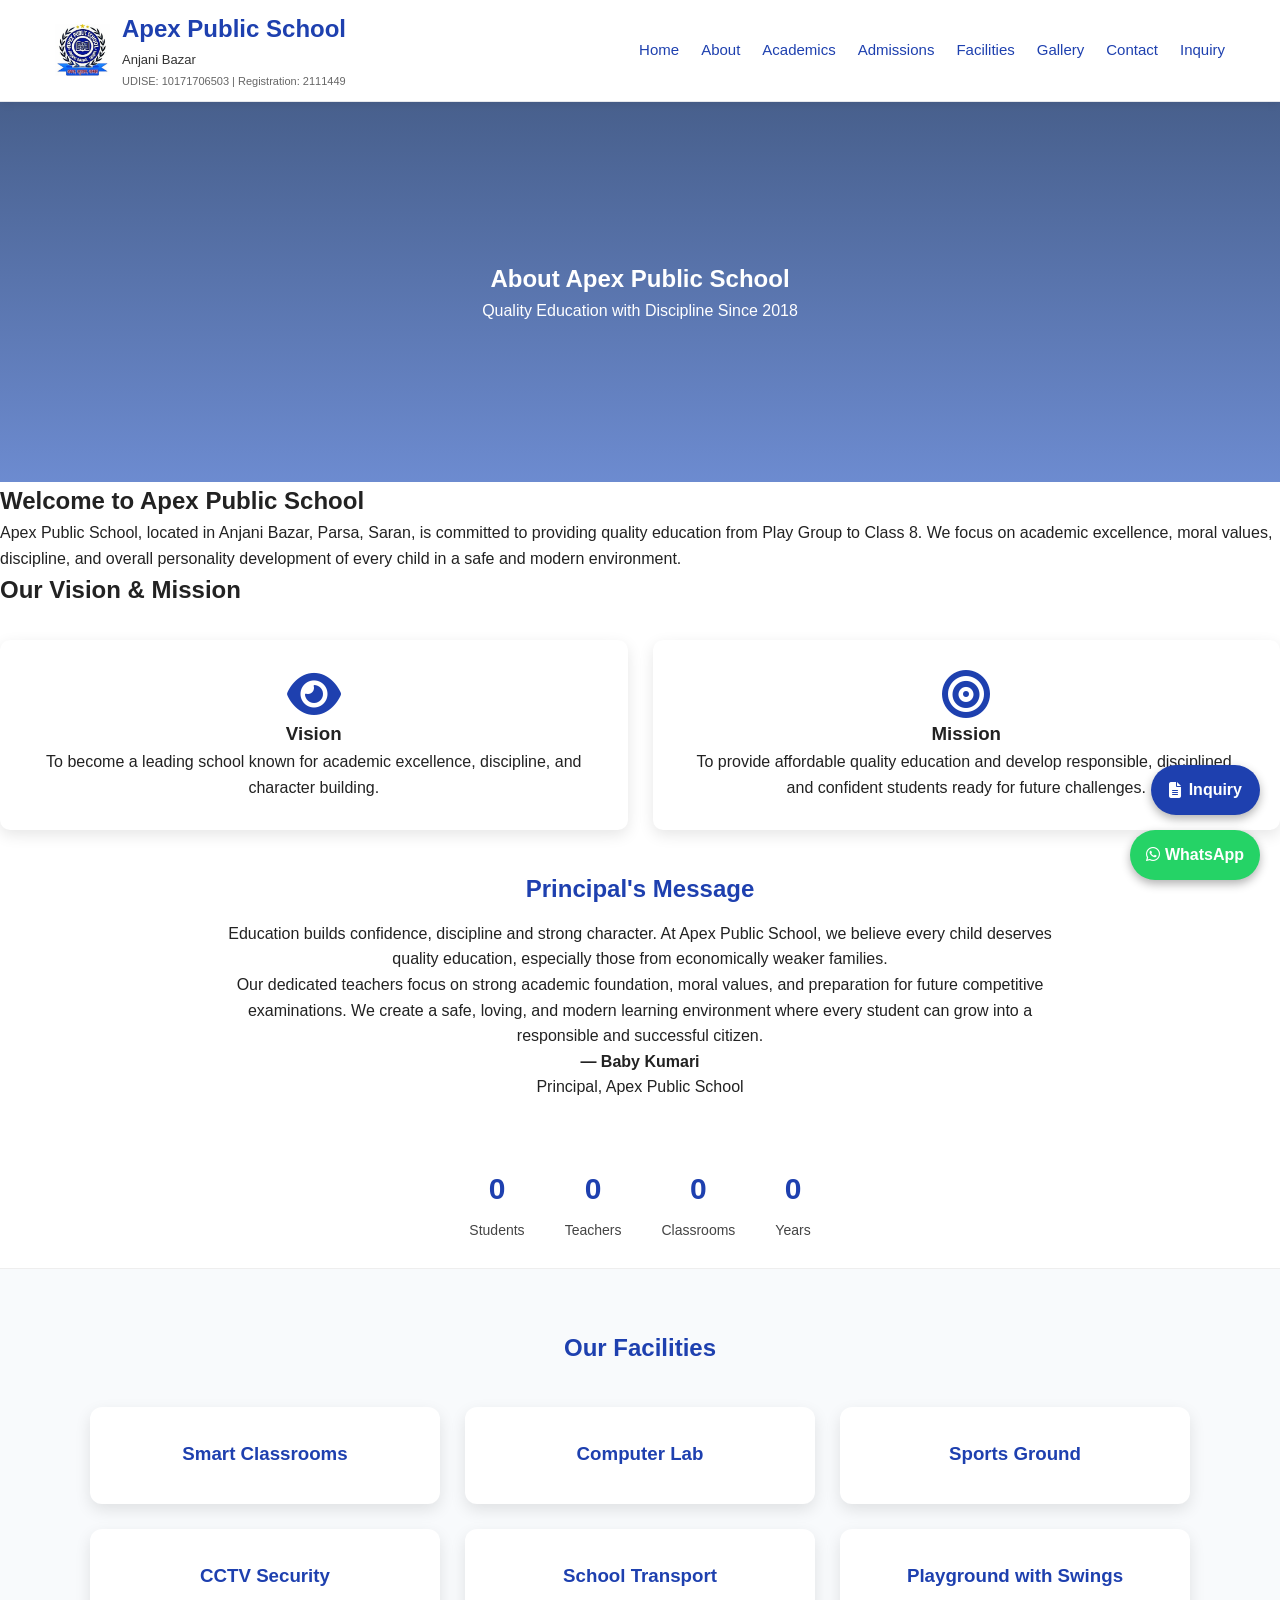
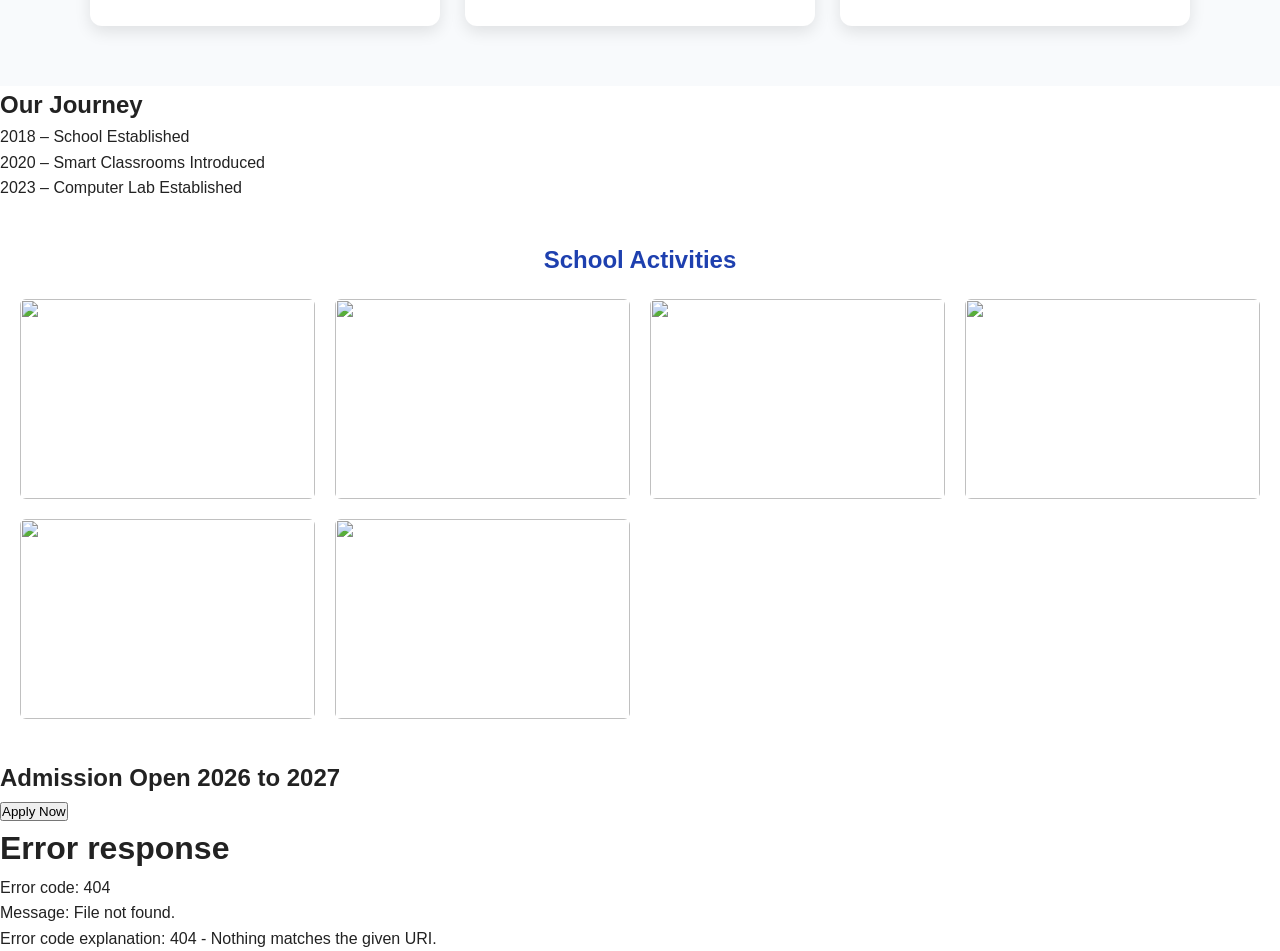
==== about.html @ bbbbf64f "Update about.html" ====
<!DOCTYPE html>
<html lang="en">
<head>
    <meta charset="UTF-8">
    <meta name="viewport" content="width=device-width, initial-scale=1.0">
    <title>About | Apex Public School</title>
    <link rel="stylesheet" href="style.css">
    <link rel="stylesheet" href="https://cdnjs.cloudflare.com/ajax/libs/font-awesome/6.5.0/css/all.min.css">
</head>
<body>

<div id="header"></div>

<!-- Hero Banner (from new code) -->
<section class="about-hero">
    <div>
        <h1>About Apex Public School</h1>
        <p>Quality Education with Discipline Since 2018</p>
    </div>
</section>

<!-- Introduction -->
<section class="section reveal">
    <h2>Welcome to Apex Public School</h2>
    <p>Apex Public School, located in Anjani Bazar, Parsa, Saran, is committed to providing quality education from Play Group to Class 8. We focus on academic excellence, moral values, discipline, and overall personality development of every child in a safe and modern environment.</p>
</section>

<!-- Vision & Mission -->
<section class="section reveal">
    <h2>Our Vision & Mission</h2>
    <div class="mission-vision-grid">
        <div class="mission-card">
            <i class="fa-solid fa-eye fa-3x" style="color:#1E40AF;"></i>
            <h3>Vision</h3>
            <p>To become a leading school known for academic excellence, discipline, and character building.</p>
        </div>
        <div class="mission-card">
            <i class="fa-solid fa-bullseye fa-3x" style="color:#1E40AF;"></i>
            <h3>Mission</h3>
            <p>To provide affordable quality education and develop responsible, disciplined, and confident students ready for future challenges.</p>
        </div>
    </div>
</section>

<!-- Principal Message -->
<section class="principal reveal">
    <h2>Principal's Message</h2>
    <div class="principal-content">
        <p>Education builds confidence, discipline and strong character. At Apex Public School, we believe every child deserves quality education, especially those from economically weaker families.</p>
        <p>Our dedicated teachers focus on strong academic foundation, moral values, and preparation for future competitive examinations. We create a safe, loving, and modern learning environment where every student can grow into a responsible and successful citizen.</p>
        <p><strong>— Baby Kumari</strong><br>Principal, Apex Public School</p>
    </div>
</section>

<!-- Statistics -->
<section class="stats-bar reveal">
    <div class="stat"><h3 class="counter" data-target="300">0</h3><span>Students</span></div>
    <div class="stat"><h3 class="counter" data-target="15">0</h3><span>Teachers</span></div>
    <div class="stat"><h3 class="counter" data-target="12">0</h3><span>Classrooms</span></div>
    <div class="stat"><h3 class="counter" data-target="8">0</h3><span>Years</span></div>
</section>

<!-- Interactive Facilities Hover Panels -->
<section class="facilities-hover reveal">
    <h2>Our Facilities</h2>
    <div class="facility-buttons">

        <div class="facility-btn">
            <h3>Smart Classrooms</h3>
            <div class="facility-panel">
                <img src="https://images.unsplash.com/photo-1509062522246-3755977927d7" alt="Smart Classroom">
                <p>Digital smart boards and projectors make learning interactive and engaging for every student.</p>
            </div>
        </div>

        <div class="facility-btn">
            <h3>Computer Lab</h3>
            <div class="facility-panel">
                <img src="https://images.unsplash.com/photo-1517694712202-14dd9538aa97" alt="Computer Lab">
                <p>Well-equipped computer lab where students learn basic to advanced computer skills from an early age.</p>
            </div>
        </div>

        <div class="facility-btn">
            <h3>Sports Ground</h3>
            <div class="facility-panel">
                <img src="images/Facilities-Slide-img1.jpeg" alt="Sports Ground">
                <p>Spacious ground for outdoor sports like cricket, football, and athletics to develop physical fitness.</p>
            </div>
        </div>

        <div class="facility-btn">
            <h3>CCTV Security</h3>
            <div class="facility-panel">
                <img src="https://images.unsplash.com/photo-1558618666-fcd25c85cd64" alt="CCTV">
                <p>24×7 CCTV surveillance ensures complete safety and security of every child on campus.</p>
            </div>
        </div>

        <div class="facility-btn">
            <h3>School Transport</h3>
            <div class="facility-panel">
                <img src="https://images.unsplash.com/photo-1544620347-c4fd70a2e7d9" alt="Transport">
                <p>Safe and punctual school buses available for students from nearby villages and Parsa area.</p>
            </div>
        </div>

        <div class="facility-btn">
            <h3>Playground with Swings</h3>
            <div class="facility-panel">
                <img src="images/Facilities-Slide-img3.jpeg" alt="Playground">
                <p>Fun playground with swings and slides specially designed for younger children to play safely.</p>
            </div>
        </div>

    </div>
</section>

<!-- School Journey -->
<section class="section reveal">
    <h2>Our Journey</h2>
    <div class="timeline">
        <div class="timeline-item">2018 – School Established</div>
        <div class="timeline-item">2020 – Smart Classrooms Introduced</div>
        <div class="timeline-item">2023 – Computer Lab Established</div>
    </div>
</section>

<!-- Gallery Preview -->
<section class="home-gallery reveal">
    <h2>School Activities</h2>
    <div class="gallery-grid">
        <img src="images/Bihar-Museum-img1.jpeg" onclick="openLightbox(this)">
        <img src="images/Science-centre-Patna-img3.jpeg" onclick="openLightbox(this)">
        <img src="images/Republic-Day-img1.jpeg" onclick="openLightbox(this)">
        <img src="images/Sports-Event-Prize-Distribution-img1.jpeg" onclick="openLightbox(this)">
        <img src="images/Bihar-Museum-img2.jpeg" onclick="openLightbox(this)">
        <img src="images/Science-centre-Patna-img3.jpeg" onclick="openLightbox(this)">
    </div>
</section>

<!-- CTA -->
<section class="cta reveal">
    <h2>Admission Open 2026 to 2027</h2>
    <button onclick="location.href='admissions.html'">Apply Now</button>
</section>

<div id="footer"></div>
<!-- NEW FLOATING BUTTONS CONTAINER -->
<div id="floating-button"></div>
    <div id="menuOverlay"></div>
<script src="script.js"></script>
</body>
</html>
---- style.css ----
/* RESET */
html, body
{
width:100%;
overflow-x:hidden;
}
*
{
margin:0;
padding:0;
box-sizing:border-box;
font-family:Arial, Helvetica, sans-serif;
}

body
{
background:#ffffff;
color:#222;
line-height:1.6;
}


/* HEADER */

/* HEADER */

.site-header
{
background:white;
border-bottom:1px solid #e5e7eb;
position:sticky;
top:0;
z-index:1000;
}

.header-container
{
max-width:1200px;
margin:auto;
display:flex;
align-items:center;
justify-content:space-between;
padding:10px 15px;
}

/* LOGO AREA */

.logo-section
{
display:flex;
align-items:center;
gap:12px;
}

.logo
{
width:55px;
height:55px;
object-fit:contain;
}

/* SCHOOL TEXT */

.school-info h1
{
font-size:24px;
margin:0;
color:#1E40AF;
}

.school-info span
{
font-size:13px;
display:block;
margin:2px 0;
color:#333;
}

.school-info p
{
font-size:11px;
color:#666;
}

/* MENU */

.menu
{
display:flex;
gap:22px;
}

.menu a
{
text-decoration:none;
color:#1E40AF;
font-weight:500;
font-size:15px;
position:relative;
}

/* HOVER ANIMATION */

.menu a::after
{
content:"";
position:absolute;
left:0;
bottom:-5px;
width:0;
height:2px;
background:#2563EB;
transition:0.3s;
}

.menu a:hover::after
{
width:100%;
}

/* ACTIVE PAGE */

.menu .active
{
font-weight:700;
}

/* HERO */

.hero
{
position:relative;
height:420px;
overflow:hidden;
}

.slider
{
position:absolute;
width:100%;
height:100%;
}

.slide
{
position:absolute;
width:100%;
height:100%;
object-fit:cover;
opacity:0;
transition:opacity 1s ease;
}

.slide.active
{
opacity:1;
}

.hero-content
{
position:absolute;
top:50%;
left:50%;
transform:translate(-50%,-50%);
text-align:center;
color:white;
text-shadow:0 2px 8px rgba(0,0,0,0.7);
}

.hero-content h2
{
font-size:42px;
margin-bottom:10px;
}

.hero-content p
{
font-size:18px;
}


/* SLIDER ARROWS */

.slider-controls
{
position:absolute;
bottom:15px;
width:100%;
display:flex;
justify-content:center;
gap:20px;
}

.slider-controls button
{
background:rgba(0,0,0,0.6);
color:white;
border:none;
font-size:22px;
padding:8px 14px;
border-radius:50%;
cursor:pointer;
}


/* NOTICE */

.notice
{
background:#f3f6ff;
padding:20px;
text-align:center;
border-bottom:1px solid #ddd;
}

.notice h3
{
color:#1E40AF;
margin-bottom:6px;
}


/* STATS */

.stats-bar
{
display:flex;
justify-content:center;
gap:40px;
padding:25px 10px;
flex-wrap:wrap;
border-bottom:1px solid #eee;
}
.facility-stats
{
display:flex;
justify-content:center;
gap:60px;
flex-wrap:wrap;
}

.stat
{
text-align:center;
}

.stat h3
{
font-size:30px;
color:#1E40AF;
margin-bottom:4px;
}

.stat span
{
font-size:14px;
color:#444;
}


/* PRINCIPAL */

.principal
{
padding:40px 20px;
max-width:900px;
margin:auto;
text-align:center;
}

.principal h2
{
color:#1E40AF;
margin-bottom:12px;
}


/* FACILITIES */

.facilities
{
background:#f7f7f7;
padding:40px 20px;
text-align:center;
}

.facilities h2
{
margin-bottom:18px;
color:#1E40AF;
}

.facilities ul
{
list-style:none;
max-width:600px;
margin:auto;
}

.facilities li
{
padding:10px;
border-bottom:1px solid #ddd;
}


/* GALLERY */

.home-gallery
{
padding:40px 20px;
text-align:center;
}

.home-gallery h2
{
margin-bottom:20px;
color:#1E40AF;
}

.gallery-grid
{
display:grid;
grid-template-columns:repeat(auto-fit,minmax(250px,1fr));
gap:20px;
}

.gallery-grid img
{
width:100%;
height:200px;
object-fit:cover;
border-radius:6px;
transition:0.3s;
cursor:pointer;
}

.gallery-grid img:hover
{
transform:scale(1.05);
}


/* MAP */

.map
{
padding:40px 20px;
text-align:center;
background:#f7f7f7;
}

.map h2
{
margin-bottom:20px;
color:#1E40AF;
}


/* FOOTER */

footer
{
background:#0a2a66;
color:white;
text-align:center;
padding:25px 15px;
font-size:14px;
}


/* WHATSAPP */

.whatsapp-float
{
position:fixed;
right:20px;
bottom:20px;
background:#25D366;
color:white;
padding:12px 16px;
border-radius:25px;
text-decoration:none;
font-weight:bold;
box-shadow:0 4px 10px rgba(0,0,0,0.3);
}
.whatsapp-float:hover {
    background: #2563EB;
    transform: scale(1.05);
}
/* INQUIRY FLOATING BUTTON */
.inquiry-float {
    position: fixed;
    right: 20px;
    bottom: 85px;
    background: #1E40AF;
    color: white;
    padding: 12px 18px;
    border-radius: 30px;
    text-decoration: none;
    font-weight: bold;
    box-shadow: 0 4px 10px rgba(0,0,0,0.3);
    z-index: 1000;
    display: flex;
    align-items: center;
    gap: 8px;
}

.inquiry-float:hover {
    background: #2563EB;
    transform: scale(1.05);
}

/* LIGHTBOX */

#lightbox
{
position:fixed;
top:0;
left:0;
width:100%;
height:100%;
background:rgba(0,0,0,0.9);
display:none;
justify-content:center;
align-items:center;
z-index:2000;
}

#lightbox img
{
max-width:90%;
max-height:90%;
border-radius:6px;
}

.close-lightbox
{
position:absolute;
top:20px;
right:30px;
font-size:40px;
color:white;
cursor:pointer;
}


/* REVEAL */

.reveal
{
opacity:0;
transform:translateY(40px);
transition:0.8s;
}

.reveal.active
{
opacity:1;
transform:translateY(0);
}


/* MOBILE */

@media(max-width:768px)
{

.header-container
{
max-width:1200px;
margin:auto;
display:flex;
align-items:center;
justify-content:space-between;
padding:10px 15px;
}
    .menu
{
align-items:center;
}
.main-menu
{
flex-wrap:wrap;
justify-content:center;
}

.hero
{
height:300px;
}

.hero-content h2
{
font-size:28px;
}

.gallery-grid img
{
height:170px;
}

}
/* FOOTER */

.site-footer
{
background:#1f2b3d;
color:#ffffff;
margin-top:50px;
}

.footer-container
{
max-width:1200px;
margin:auto;
display:grid;
grid-template-columns:repeat(auto-fit,minmax(200px,1fr));
gap:40px;
padding:50px 20px;
}

.footer-col h3
{
margin-bottom:15px;
font-size:18px;
}

.footer-col p
{
margin:8px 0;
font-size:14px;
color:#cbd5e1;
}

.footer-col a
{
display:block;
color:#cbd5e1;
text-decoration:none;
margin:8px 0;
font-size:14px;
transition:0.3s;
}

.footer-col a:hover
{
color:#60a5fa;
padding-left:4px;
}

.footer-bottom
{
text-align:center;
padding:20px;
border-top:1px solid #334155;
font-size:13px;
color:#94a3b8;
}
/* MOBILE RESPONSIVE FIX */

@media (max-width:768px)
{

.page-header
{
padding:40px 15px;
}

.page-header h1
{
font-size:28px;
}

.section
{
padding:30px 15px;
}

.intro
{
flex-direction:column;
text-align:center;
}

.intro img
{
width:100%;
max-width:320px;
margin:auto;
}

.principal-box
{
flex-direction:column;
text-align:center;
}

.principal-box img
{
width:180px;
margin:auto;
}

.grid
{
grid-template-columns:1fr;
}

.gallery
{
grid-template-columns:1fr 1fr;
}

.gallery img
{
height:150px;
}

.stats
{
display:flex;
flex-direction:column;
align-items:center;
}

.stat
{
margin:10px 0;
}

.cta
{
padding:35px 15px;
}

}
@media(max-width:768px)
{

.hero
{
height:300px;
}

.hero-content h2
{
font-size:26px;
}

.hero-content p
{
font-size:14px;
}

}
@media(max-width:768px)
{

.stats-bar
{
gap:25px;
}

.stat h3
{
font-size:24px;
}

}
.menu-toggle
{
display:none;
font-size:26px;
cursor:pointer;
color:#1E40AF;
}

#menuOverlay
{
position:fixed;
top:0;
left:0;
width:100%;
height:100%;
background:rgba(0,0,0,0.4);
opacity:0;
visibility:hidden;
transition:0.3s;
z-index:900;
}

.menu
{
display:flex;
gap:22px;
}

@media (max-width:768px)
{

.menu-toggle
{
display:block;
position:absolute;
right:20px;
top:28px;
z-index:1001;
}

.menu
{
position:fixed;
top:0;
left:-60%;
width:50%;
height:80vh;
background:#eaf2ff;
flex-direction:column;
padding-top:80px;
box-shadow:4px 0 15px rgba(0,0,0,0.15);
transition:0.35s;
z-index:1000;
border-radius:0 12px 12px 0;
}

.menu a
{
padding:16px 20px;
border-bottom:1px solid rgba(0,0,0,0.08);
font-size:16px;
color:#0a2a66;
font-weight:600;
transition:0.2s;
}

.menu a:hover
{
background:#2563EB;
color:white;
padding-left:26px;
}

.menu.active
{
left:0;
}

#menuOverlay.active
{
opacity:1;
visibility:visible;
}

}
/* FOOTER MAP */
.footer-map {
    background: #0a2a66;
    padding: 25px 20px;
    text-align: center;
    color: white;
}
.footer-map h3 {
    margin-bottom: 15px;
    font-size: 18px;
}
.footer-map iframe {
    border-radius: 8px;
    box-shadow: 0 4px 15px rgba(0,0,0,0.3);
}

/* ==================== HOMEPAGE FACILITIES SLIDER (Same as Facilities Page) ==================== */
.facilities-slider {
    padding: 60px 20px;
    background: #f8fafc;
    text-align: center;
}
.facilities-slider h2 {
    color: #1E40AF;
    margin-bottom: 30px;
    font-size: 32px;
}

.slider-track {
    display: flex;
    gap: 25px;
    overflow: hidden;
    animation: slideFacilities 25s linear infinite;
}

.facility-slide {
    min-width: 320px;
    position: relative;
    border-radius: 10px;
    overflow: hidden;
    box-shadow: 0 5px 15px rgba(0,0,0,0.15);
}

.facility-slide img {
    width: 100%;
    height: 220px;
    object-fit: cover;
    display: block;
}

.facility-name {
    position: absolute;
    bottom: 0;
    left: 0;
    right: 0;
    background: rgba(30, 64, 175, 0.92);
    color: white;
    text-align: center;
    padding: 12px 10px;
    font-weight: 600;
    font-size: 16px;
}

/* Slider Animation */
@keyframes slideFacilities {
    0%   { transform: translateX(0); }
    100% { transform: translateX(-50%); }
}

/* Pause on hover */
.facilities-slider:hover .slider-track {
    animation-play-state: paused;
}

/* ==================== HOMEPAGE ADVANCED SECTIONS ==================== */
.quick-nav {
    padding: 60px 20px;
    background: #f8fafc;
    text-align: center;
}
.quick-nav h2 { color: #1E40AF; margin-bottom: 30px; }

.nav-grid {
    display: grid;
    grid-template-columns: repeat(auto-fit, minmax(180px, 1fr));
    gap: 20px;
    max-width: 1100px;
    margin: auto;
}

.nav-card {
    background: white;
    padding: 25px 15px;
    border-radius: 10px;
    box-shadow: 0 5px 15px rgba(0,0,0,0.1);
    transition: 0.3s;
    text-align: center;
}
.nav-card:hover { transform: translateY(-8px); }

.nav-card i { font-size: 32px; color: #1E40AF; margin-bottom: 12px; }

/* Testimonials */
.testimonials {
    padding: 60px 20px;
    background: white;
    text-align: center;
}
.testimonial-slider {
    max-width: 700px;
    margin: auto;
    overflow: hidden;
}
.testimonial {
    display: none;
    padding: 30px;
    background: #f8fafc;
    border-radius: 10px;
}
.testimonial.active { display: block; }

/* Events & Achievements */
.events-grid, .achievements-grid {
    display: grid;
    grid-template-columns: repeat(auto-fit, minmax(260px, 1fr));
    gap: 20px;
    padding: 40px 20px;
}
.event-card, .achievement-card {
    background: white;
    padding: 20px;
    border-radius: 10px;
    box-shadow: 0 5px 15px rgba(0,0,0,0.1);
}

/* ==================== RECREATED HOMEPAGE (Inspired by hisparsasaran.com) ==================== */
.homepage-hero {
    position: relative;
    height: 520px;
    overflow: hidden;
}
.hero-content {
    position: absolute;
    top: 50%;
    left: 50%;
    transform: translate(-50%, -50%);
    text-align: center;
    color: white;
    z-index: 2;
    text-shadow: 0 3px 10px rgba(0,0,0,0.7);
}
.hero-content h1 {
    font-size: 48px;
    margin-bottom: 10px;
}
.hero-content p {
    font-size: 20px;
    margin-bottom: 25px;
}

/* Notice Board */
.notice-board {
    background: #fff3cd;
    padding: 18px;
    text-align: center;
    font-weight: 600;
    color: #856404;
    border-bottom: 2px solid #ffeaa7;
}

/* Birthday Calendar */
.birthday-section {
    padding: 50px 20px;
    background: #f8fafc;
    text-align: center;
}
.birthday-grid {
    display: grid;
    grid-template-columns: repeat(auto-fit, minmax(220px, 1fr));
    gap: 15px;
    max-width: 1100px;
    margin: auto;
}
.birthday-card {
    background: white;
    padding: 20px;
    border-radius: 10px;
    box-shadow: 0 4px 12px rgba(0,0,0,0.08);
}

/* Academic Calendar */
.calendar-section {
    padding: 50px 20px;
    background: white;
}

/* Testimonials */
.testimonial-section {
    padding: 60px 20px;
    background: #f8fafc;
    text-align: center;
}
.testimonial-slider {
    max-width: 800px;
    margin: auto;
}
.testimonial {
    display: none;
    font-style: italic;
    color: #333;
}
.testimonial.active {
    display: block;
}

/* ==================== ABOUT PAGE STYLES ==================== */
.about-hero {
    height: 380px;
    background: linear-gradient(rgba(10,42,102,0.75), rgba(30,77,183,0.65)), url('images/School-Building.jpeg');
    background-size: cover;
    background-position: center;
    display: flex;
    align-items: center;
    justify-content: center;
    color: white;
    text-align: center;
}

.mission-vision-grid {
    display: grid;
    grid-template-columns: repeat(auto-fit, minmax(320px, 1fr));
    gap: 25px;
    margin-top: 30px;
}

.mission-card {
    background: white;
    padding: 30px;
    border-radius: 10px;
    box-shadow: 0 5px 15px rgba(0,0,0,0.1);
    text-align: center;
}

/* ==================== IMPROVED FACILITIES HOVER PANELS ==================== */
.facilities-hover {
    padding: 60px 20px;
    background: #f8fafc;
    text-align: center;
}
.facilities-hover h2 {
    color: #1E40AF;
    margin-bottom: 40px;
}

.facility-buttons {
    display: grid;
    grid-template-columns: repeat(auto-fit, minmax(260px, 1fr));
    gap: 25px;
    max-width: 1100px;
    margin: auto;
}

.facility-btn {
    background: white;
    padding: 20px;
    border-radius: 12px;
    box-shadow: 0 6px 16px rgba(0,0,0,0.1);
    cursor: pointer;
    transition: all 0.4s ease;
    position: relative;
    overflow: hidden;
}

.facility-btn:hover {
    transform: translateY(-10px);
    box-shadow: 0 12px 25px rgba(30,64,175,0.2);
}

.facility-btn h3 {
    color: #1E40AF;
    margin: 12px 0 8px;
}

/* Hover Panel */
.facility-panel {
    max-height: 0;
    overflow: hidden;
    transition: max-height 0.5s ease;
    background: #f0f4ff;
    margin-top: 15px;
    border-radius: 8px;
}

.facility-btn:hover .facility-panel {
    max-height: 320px;
    padding: 18px;
}

.facility-panel img {
    width: 100%;
    height: 180px;
    object-fit: cover;
    border-radius: 8px;
    margin-bottom: 12px;
}

.facility-panel p {
    font-size: 14.5px;
    color: #333;
    line-height: 1.6;
}

.facility-card i
{
color:#1E40AF;
margin-bottom:12px;
}

.facility-card h3
{
margin-bottom:6px;
}
.slider-wrap:hover .slider-track
{
animation-play-state:paused;
}
.facilities-preview
{
padding:60px 20px;
background:#f8fafc;
text-align:center;
}

.facilities-preview h2
{
color:#1E40AF;
margin-bottom:35px;
font-size:32px;
}

.facilities-grid
{
display:grid;
grid-template-columns:repeat(auto-fit,minmax(220px,1fr));
gap:25px;
max-width:1100px;
margin:auto;
}

.facility-item
{
background:white;
padding:25px;
border-radius:10px;
box-shadow:0 5px 15px rgba(0,0,0,0.1);
transition:0.3s;
}

.facility-item:hover
{
transform:translateY(-8px);
}

.facility-item i
{
font-size:32px;
color:#1E40AF;
margin-bottom:10px;
}

.facility-item h3
{
margin-bottom:6px;
font-size:18px;
}

.facility-item p
{
font-size:14px;
color:#555;
}

.facility-button
{
margin-top:35px;
}

.facility-button a
{
background:#1E40AF;
color:white;
padding:12px 22px;
text-decoration:none;
border-radius:6px;
font-weight:600;
}

.facility-button a:hover
{
background:#2563EB;
}

.activities-section
{
padding:60px 20px;
background:#ffffff;
text-align:center;
}

.activities-section h2
{
color:#1E40AF;
margin-bottom:10px;
font-size:32px;
}

.activity-intro
{
max-width:650px;
margin:0 auto 35px;
color:#555;
font-size:15px;
}

.activities-grid
{
display:grid;
grid-template-columns:repeat(auto-fit,minmax(260px,1fr));
gap:25px;
max-width:1100px;
margin:auto;
}

.activity-card
{
background:#f8fafc;
border-radius:10px;
overflow:hidden;
box-shadow:0 5px 15px rgba(0,0,0,0.1);
transition:0.3s;
}

.activity-card:hover
{
transform:translateY(-8px);
}

.activity-card img
{
width:100%;
height:200px;
object-fit:cover;
}

.activity-card h3
{
margin:12px 0 6px;
font-size:18px;
color:#1E40AF;
}

.activity-card p
{
font-size:14px;
padding:0 15px 15px;
color:#555;
}

.safety-section
{
padding:60px 20px;
background:#f8fafc;
text-align:center;
}

.safety-section h2
{
color:#1E40AF;
margin-bottom:10px;
font-size:32px;
}

.safety-intro
{
max-width:650px;
margin:0 auto 35px;
font-size:15px;
color:#555;
}

.safety-grid
{
display:grid;
grid-template-columns:repeat(auto-fit,minmax(230px,1fr));
gap:25px;
max-width:1100px;
margin:auto;
}

.safety-card
{
background:white;
padding:25px;
border-radius:10px;
box-shadow:0 5px 15px rgba(0,0,0,0.1);
transition:0.3s;
}

.safety-card:hover
{
transform:translateY(-8px);
}

.safety-card i
{
font-size:32px;
color:#1E40AF;
margin-bottom:10px;
}

.safety-card h3
{
margin-bottom:6px;
font-size:18px;
}

.safety-card p
{
font-size:14px;
color:#555;
}
.filter-buttons button.active
{
background:#2563EB;
}
.gallery-card
{
transition:0.35s;
}
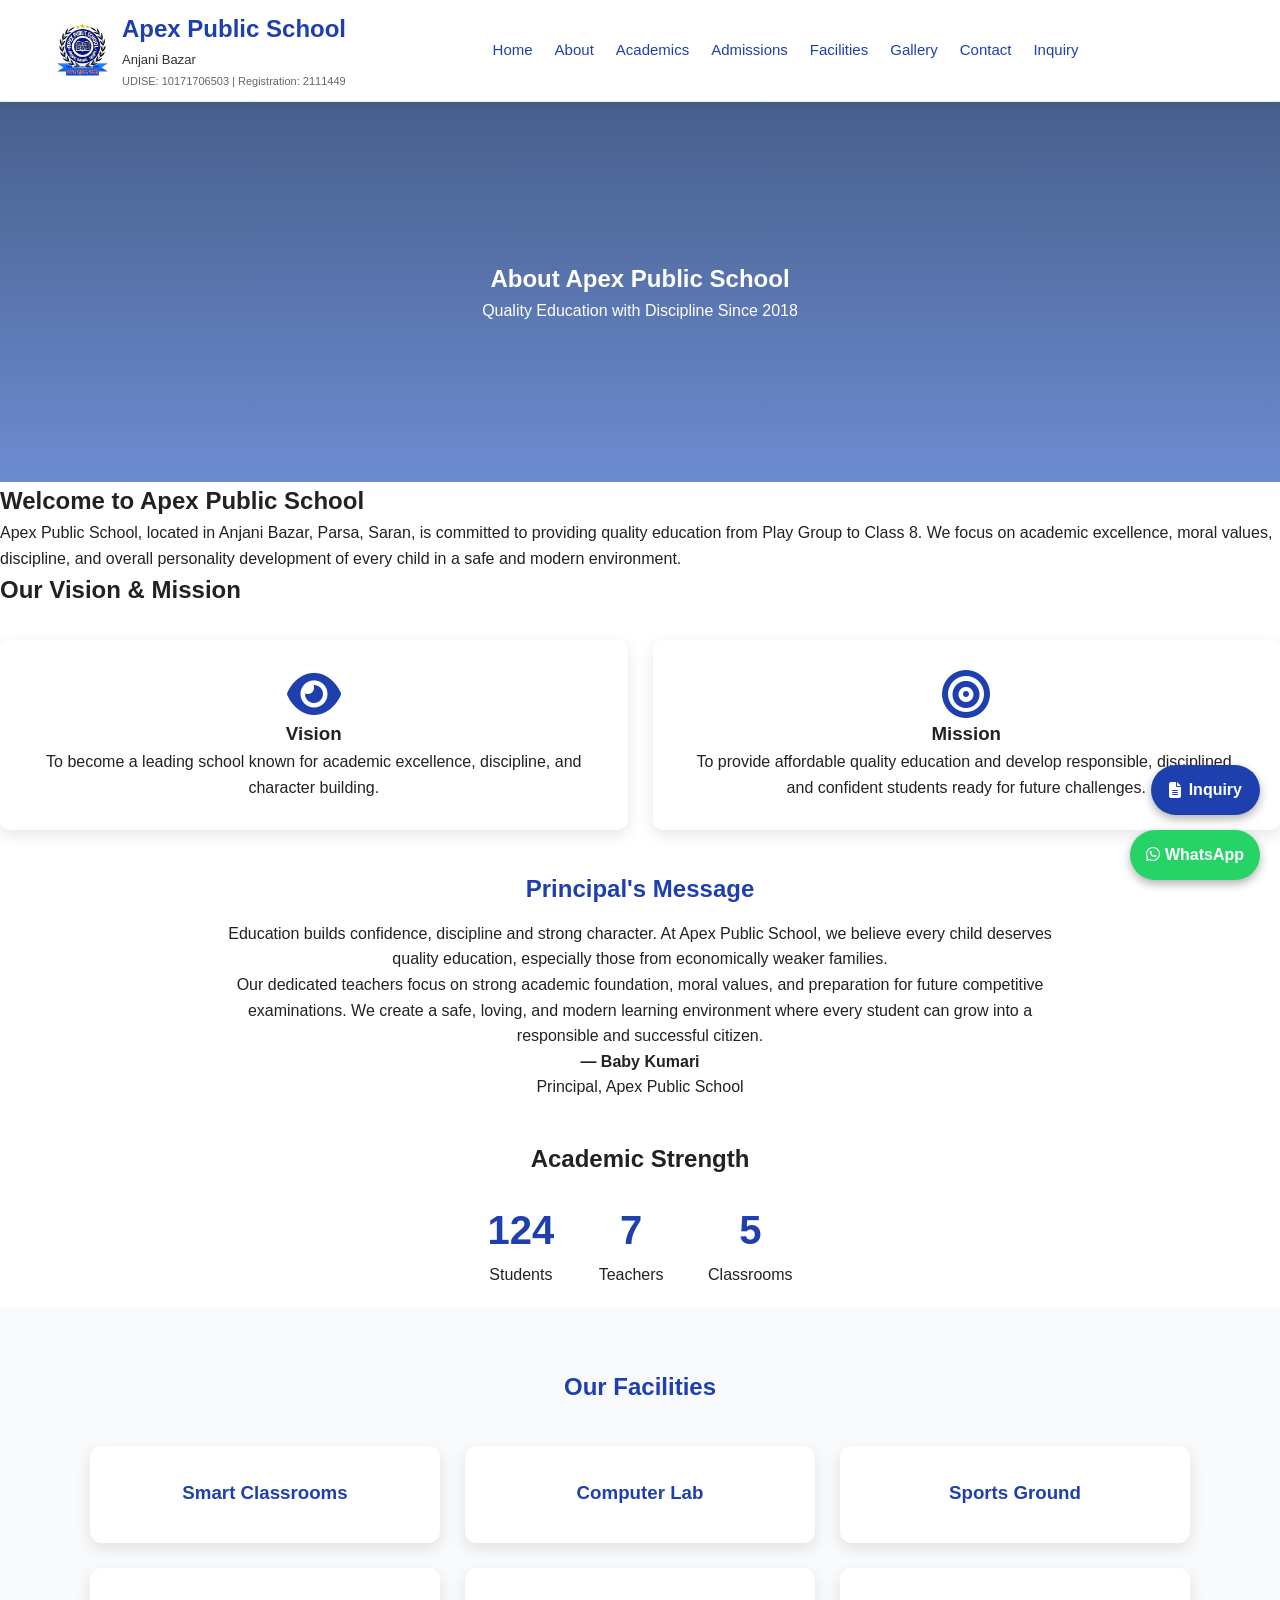
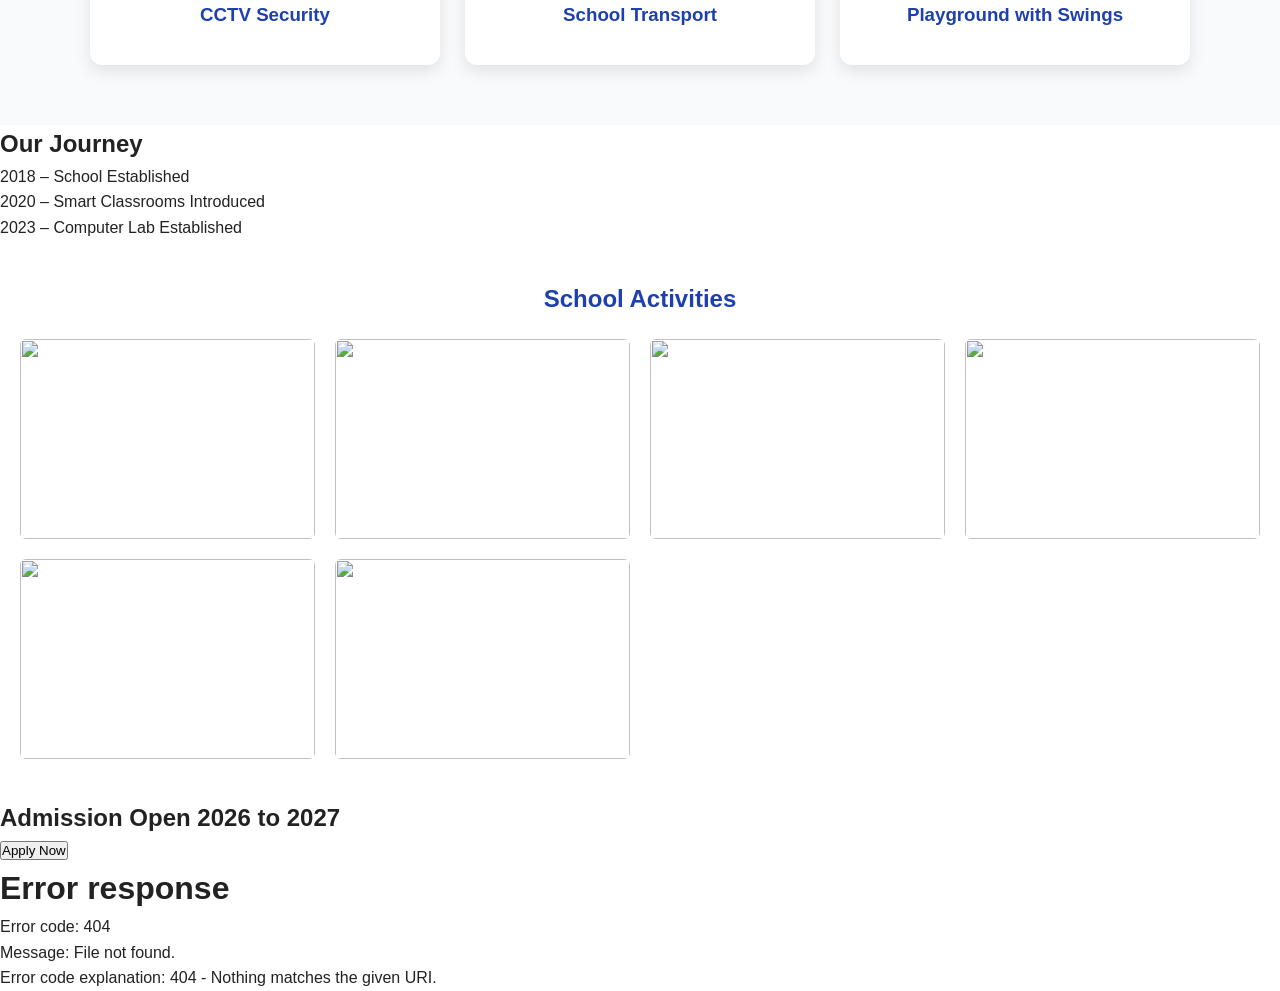
==== commit 591d7ffa: "Update about.html" ====
--- a/about.html
+++ b/about.html
@@ -7,6 +7,22 @@
     <link rel="stylesheet" href="style.css">
     <link rel="stylesheet" href="https://cdnjs.cloudflare.com/ajax/libs/font-awesome/6.5.0/css/all.min.css">
 </head>
+    <style>.stats
+{
+text-align:center;
+}
+
+.stat
+{
+display:inline-block;
+margin:20px;
+}
+
+.stat h2
+{
+font-size:40px;
+color:#1E40AF;
+}</style>
 <body>
 
 <div id="header"></div>
@@ -53,13 +69,35 @@
 </section>
 
 <!-- Statistics -->
-<section class="stats-bar reveal">
-    <div class="stat"><h3 class="counter" data-target="300">0</h3><span>Students</span></div>
-    <div class="stat"><h3 class="counter" data-target="15">0</h3><span>Teachers</span></div>
-    <div class="stat"><h3 class="counter" data-target="12">0</h3><span>Classrooms</span></div>
-    <div class="stat"><h3 class="counter" data-target="8">0</h3><span>Years</span></div>
+<section class="section stats">
+
+<h2>Academic Strength</h2>
+
+<div class="stat">
+
+<h2 class="counter" data-target="300">0</h2>
+
+<p>Students</p>
+
+</div>
+
+<div class="stat">
+
+<h2 class="counter" data-target="15">0</h2>
+
+<p>Teachers</p>
+
+</div>
+
+<div class="stat">
+
+<h2 class="counter" data-target="12">0</h2>
+
+<p>Classrooms</p>
+
+</div>
+
 </section>
-
 <!-- Interactive Facilities Hover Panels -->
 <section class="facilities-hover reveal">
     <h2>Our Facilities</h2>
@@ -157,3 +195,4 @@
 
 
 
+
--- a/style.css
+++ b/style.css
@@ -689,7 +689,15 @@
 transition:0.3s;
 z-index:900;
 }
-
+.menu
+{
+transition:left 0.35s ease;
+}
+.menu a.active
+{
+color:#2563EB;
+font-weight:700;
+}
 .menu
 {
 display:flex;
@@ -1297,3 +1305,4 @@
 
 
 
+
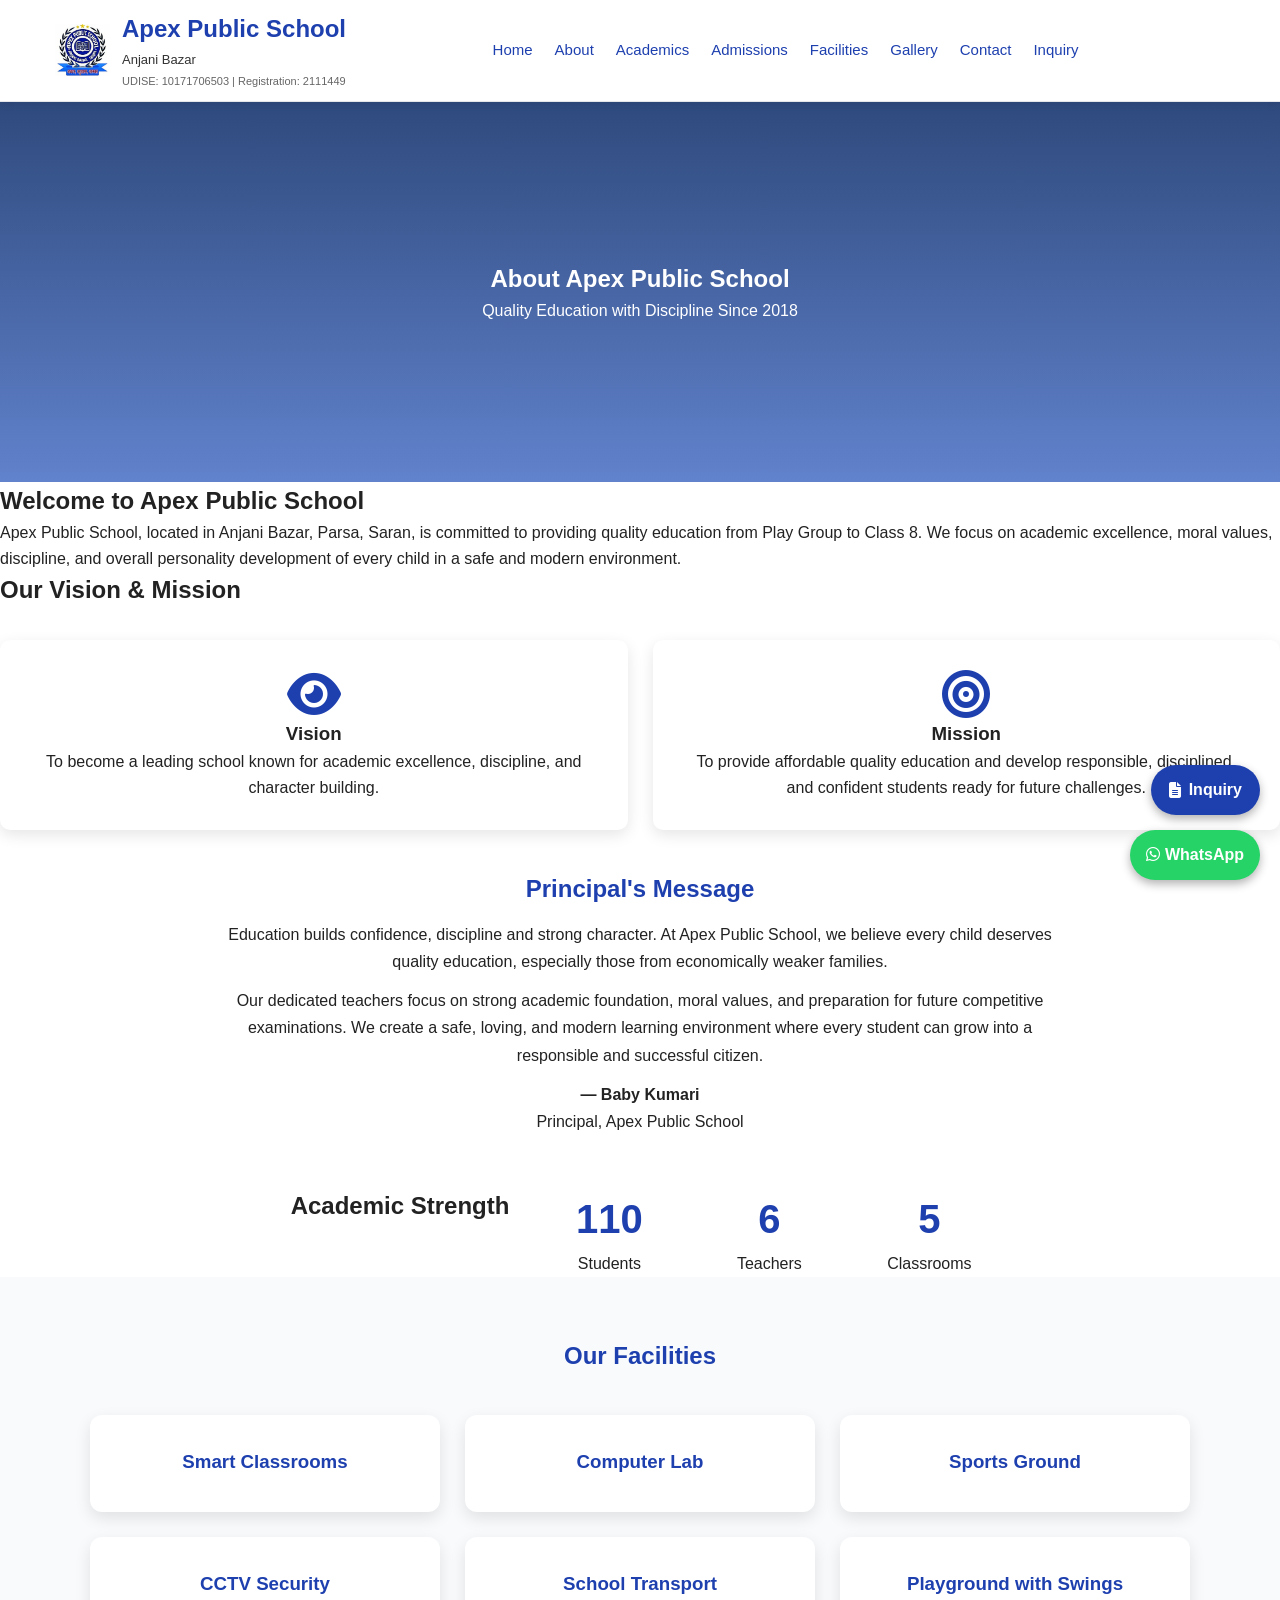
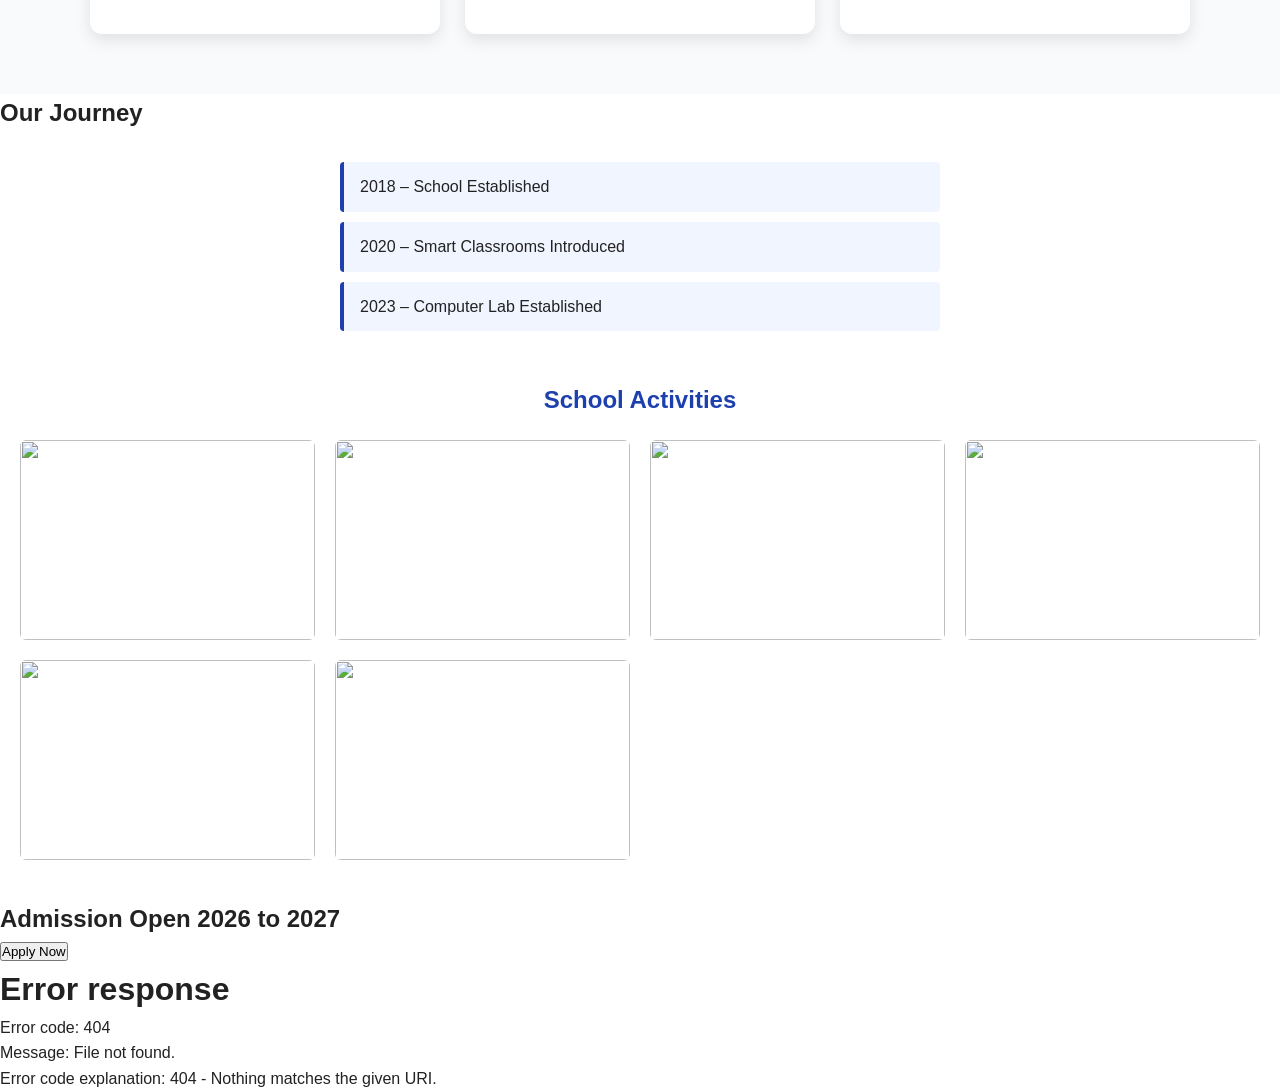
==== commit d19dc355: "Update about.html" ====
--- a/about.html
+++ b/about.html
@@ -1,28 +1,59 @@
 <!DOCTYPE html>
 <html lang="en">
-<head>
-    <meta charset="UTF-8">
-    <meta name="viewport" content="width=device-width, initial-scale=1.0">
-    <title>About | Apex Public School</title>
-    <link rel="stylesheet" href="style.css">
-    <link rel="stylesheet" href="https://cdnjs.cloudflare.com/ajax/libs/font-awesome/6.5.0/css/all.min.css">
-</head>
-    <style>.stats
-{
+<head> <meta charset="UTF-8"> <meta name="viewport" content="width=device-width, initial-scale=1.0"> <title>About | Apex Public School</title> <link rel="stylesheet" href="style.css"> <link rel="stylesheet" href="https://cdnjs.cloudflare.com/ajax/libs/font-awesome/6.5.0/css/all.min.css"> 
+    <style>
+.timeline
+{
+max-width:600px;
+margin:auto;
+padding-top:20px;
+}
+
+.timeline-item
+{
+background:#f1f5ff;
+padding:12px 16px;
+margin:10px 0;
+border-left:4px solid #1E40AF;
+border-radius:4px;
+}
+        .principal-content p
+{
+margin-bottom:12px;
+line-height:1.7;
+}
+.about-hero
+{
+background:linear-gradient(rgba(10,42,102,0.85),rgba(30,77,183,0.7)),url('images/School-Building.jpeg');
+background-size:cover;
+background-position:center;
+}
+.cta button:hover
+{
+background:#facc15;
+color:#000;
+}
+    .stats
+{
+display:flex;
+justify-content:center;
+gap:40px;
+flex-wrap:wrap;
 text-align:center;
 }
 
 .stat
 {
-display:inline-block;
-margin:20px;
+min-width:120px;
 }
 
 .stat h2
 {
 font-size:40px;
 color:#1E40AF;
-}</style>
+}
+</style> 
+</head>
 <body>
 
 <div id="header"></div>
@@ -168,12 +199,12 @@
 <section class="home-gallery reveal">
     <h2>School Activities</h2>
     <div class="gallery-grid">
-        <img src="images/Bihar-Museum-img1.jpeg" onclick="openLightbox(this)">
-        <img src="images/Science-centre-Patna-img3.jpeg" onclick="openLightbox(this)">
-        <img src="images/Republic-Day-img1.jpeg" onclick="openLightbox(this)">
-        <img src="images/Sports-Event-Prize-Distribution-img1.jpeg" onclick="openLightbox(this)">
-        <img src="images/Bihar-Museum-img2.jpeg" onclick="openLightbox(this)">
-        <img src="images/Science-centre-Patna-img3.jpeg" onclick="openLightbox(this)">
+        <img src="images/Bihar-Museum-img1.jpeg" loading="lazy" onclick="openLightbox(this)">
+        <img src="images/Science-centre-Patna-img3.jpeg" loading="lazy" onclick="openLightbox(this)">
+        <img src="images/Republic-Day-img1.jpeg" loading="lazy" onclick="openLightbox(this)">
+        <img src="images/Sports-Event-Prize-Distribution-img1.jpeg" loading="lazy" onclick="openLightbox(this)">
+        <img src="images/Bihar-Museum-img2.jpeg" loading="lazy" onclick="openLightbox(this)">
+        <img src="images/Science-centre-Patna-img3.jpeg" loading="lazy" onclick="openLightbox(this)">
     </div>
 </section>
 
@@ -196,3 +227,4 @@
 
 
 
+
--- a/style.css
+++ b/style.css
@@ -1301,8 +1301,34 @@
 transition:0.35s;
 }
 
-
-
-
-
-
+//#Admission Form//Direct Links on clicking the Boxes
+
+.admission-card
+{
+display:block;
+text-decoration:none;
+color:inherit;
+background:#f8fafc;
+padding:25px;
+border-radius:10px;
+box-shadow:0 5px 15px rgba(0,0,0,0.1);
+transition:0.3s;
+text-align:center;
+}
+
+.admission-card:hover
+{
+transform:translateY(-8px);
+box-shadow:0 10px 20px rgba(0,0,0,0.15);
+}
+
+
+@media(max-width:768px)
+{
+.ad-banner
+{
+width:100%;
+max-width:300px;
+}
+}
+
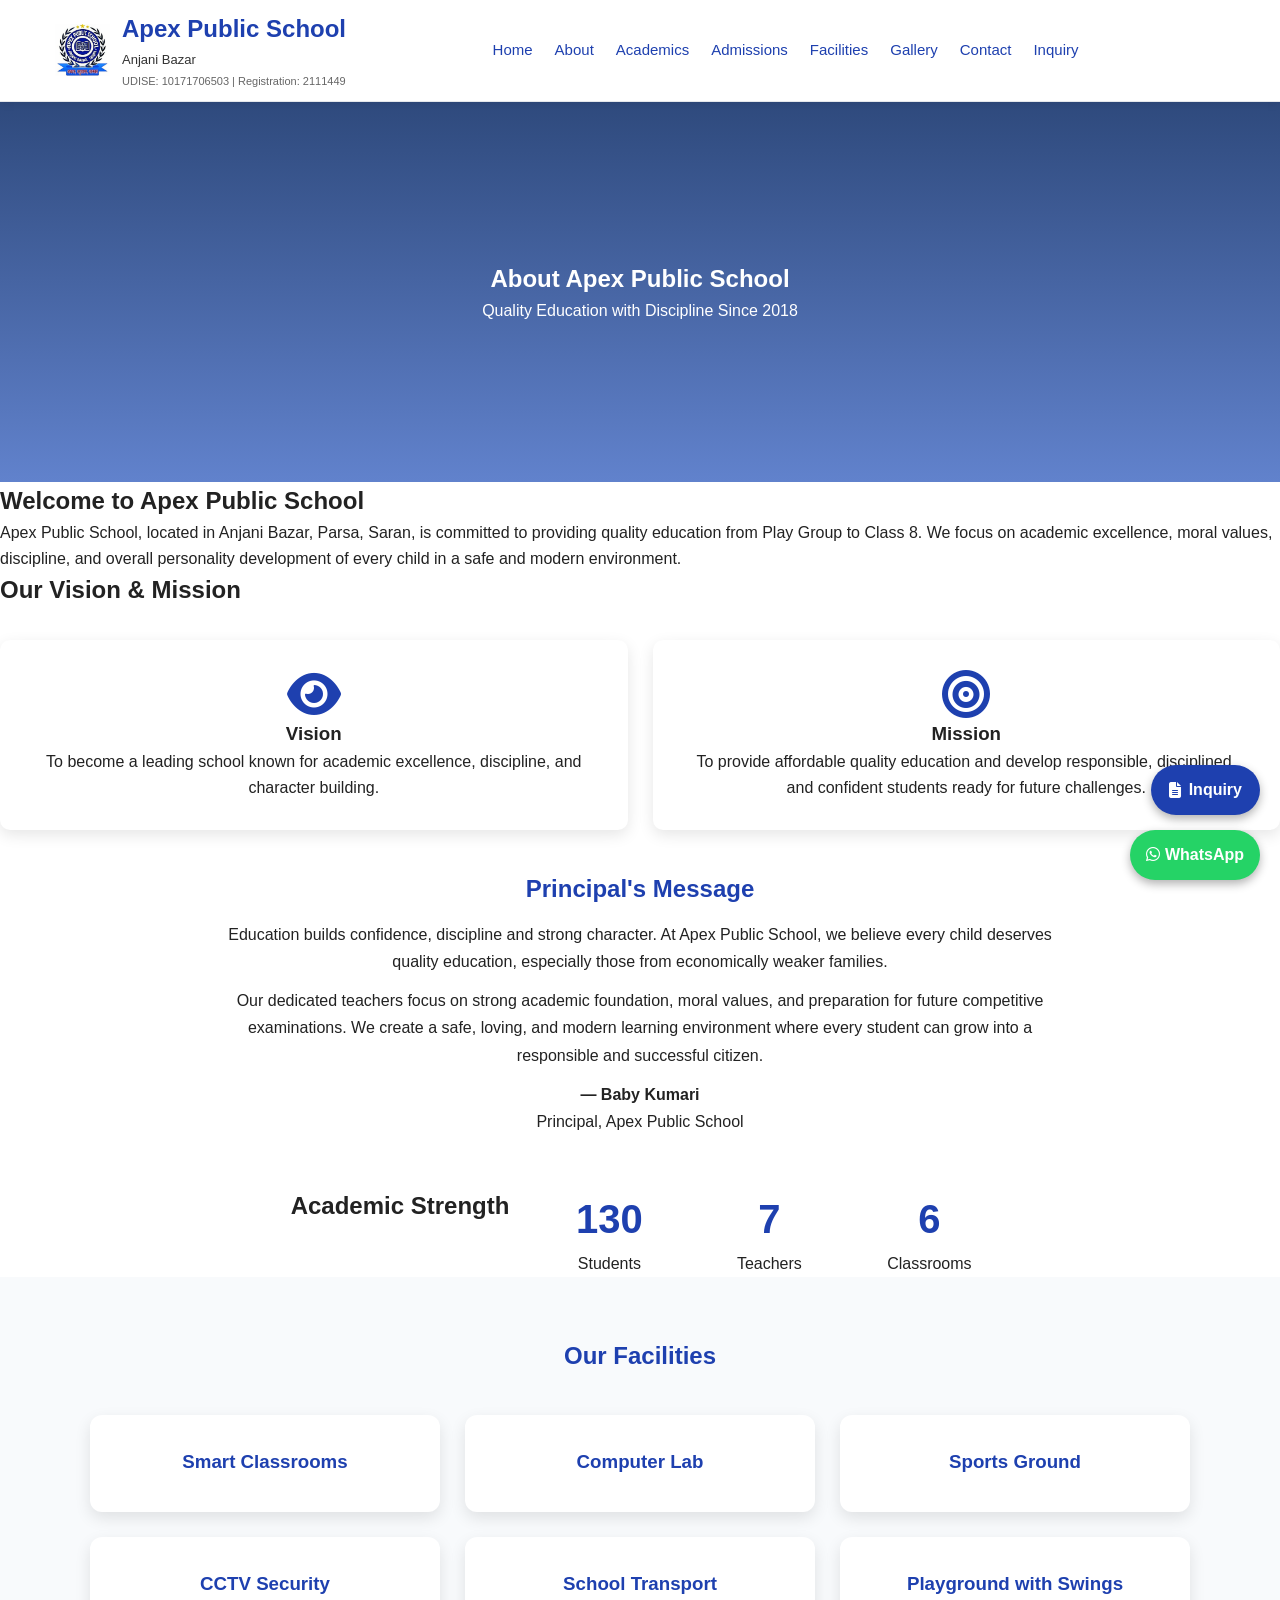
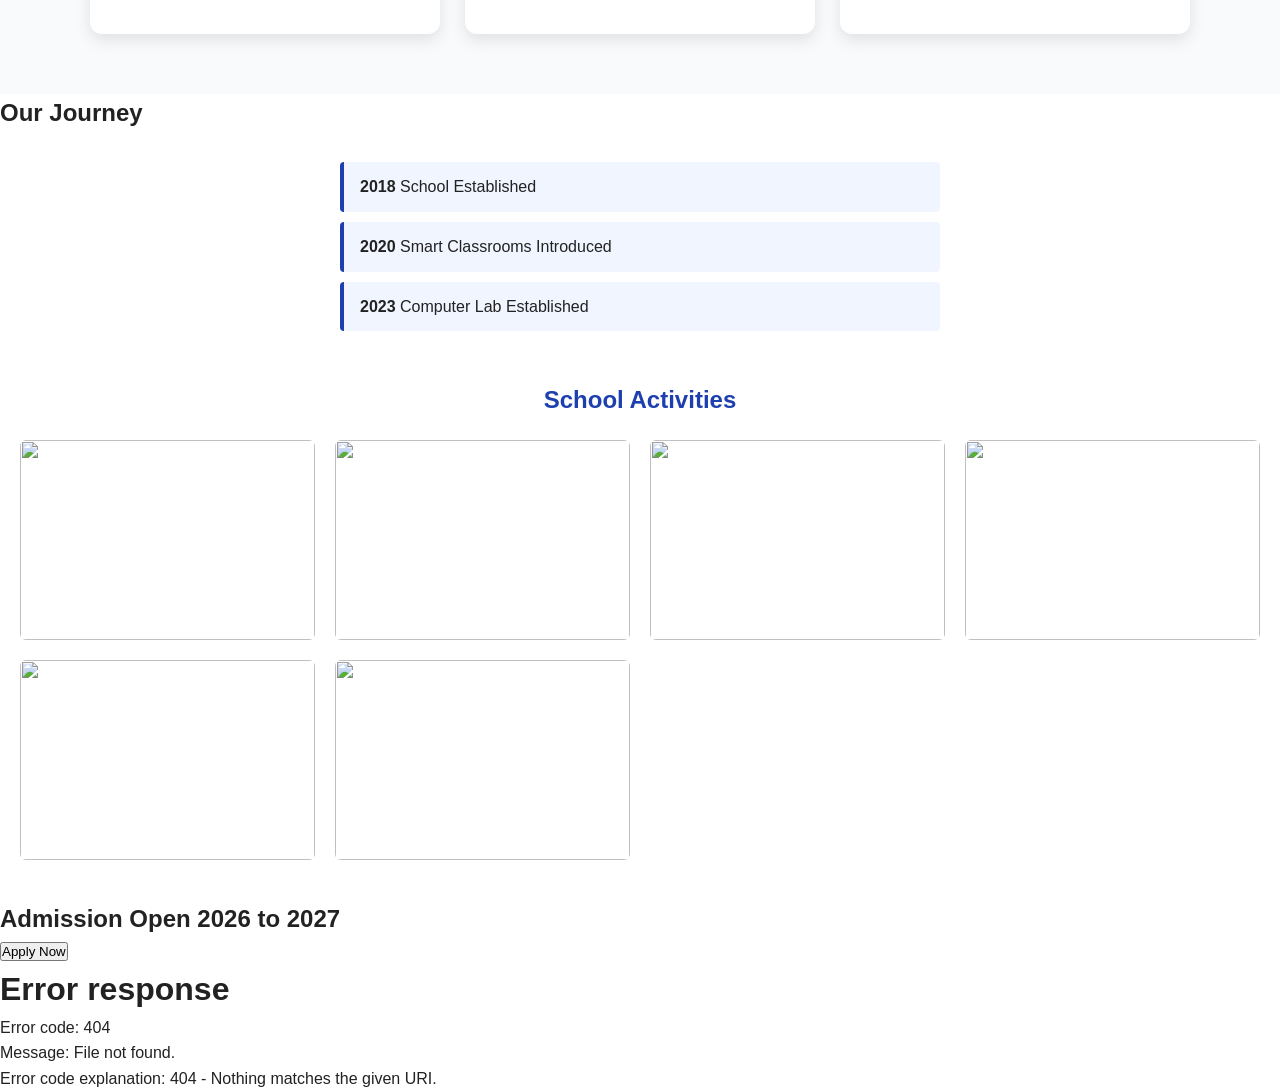
==== commit 65c55cca: "Update about.html" ====
--- a/about.html
+++ b/about.html
@@ -186,14 +186,7 @@
 </section>
 
 <!-- School Journey -->
-<section class="section reveal">
-    <h2>Our Journey</h2>
-    <div class="timeline">
-        <div class="timeline-item">2018 – School Established</div>
-        <div class="timeline-item">2020 – Smart Classrooms Introduced</div>
-        <div class="timeline-item">2023 – Computer Lab Established</div>
-    </div>
-</section>
+<section class="section"> <h2>Our Journey</h2> <div class="timeline"> <div class="timeline-item reveal"> <span class="timeline-dot"></span> <strong>2018</strong> School Established </div> <div class="timeline-item reveal"> <span class="timeline-dot"></span> <strong>2020</strong> Smart Classrooms Introduced </div> <div class="timeline-item reveal"> <span class="timeline-dot"></span> <strong>2023</strong> Computer Lab Established </div> </div> </section>
 
 <!-- Gallery Preview -->
 <section class="home-gallery reveal">
@@ -228,3 +221,4 @@
 
 
 
+
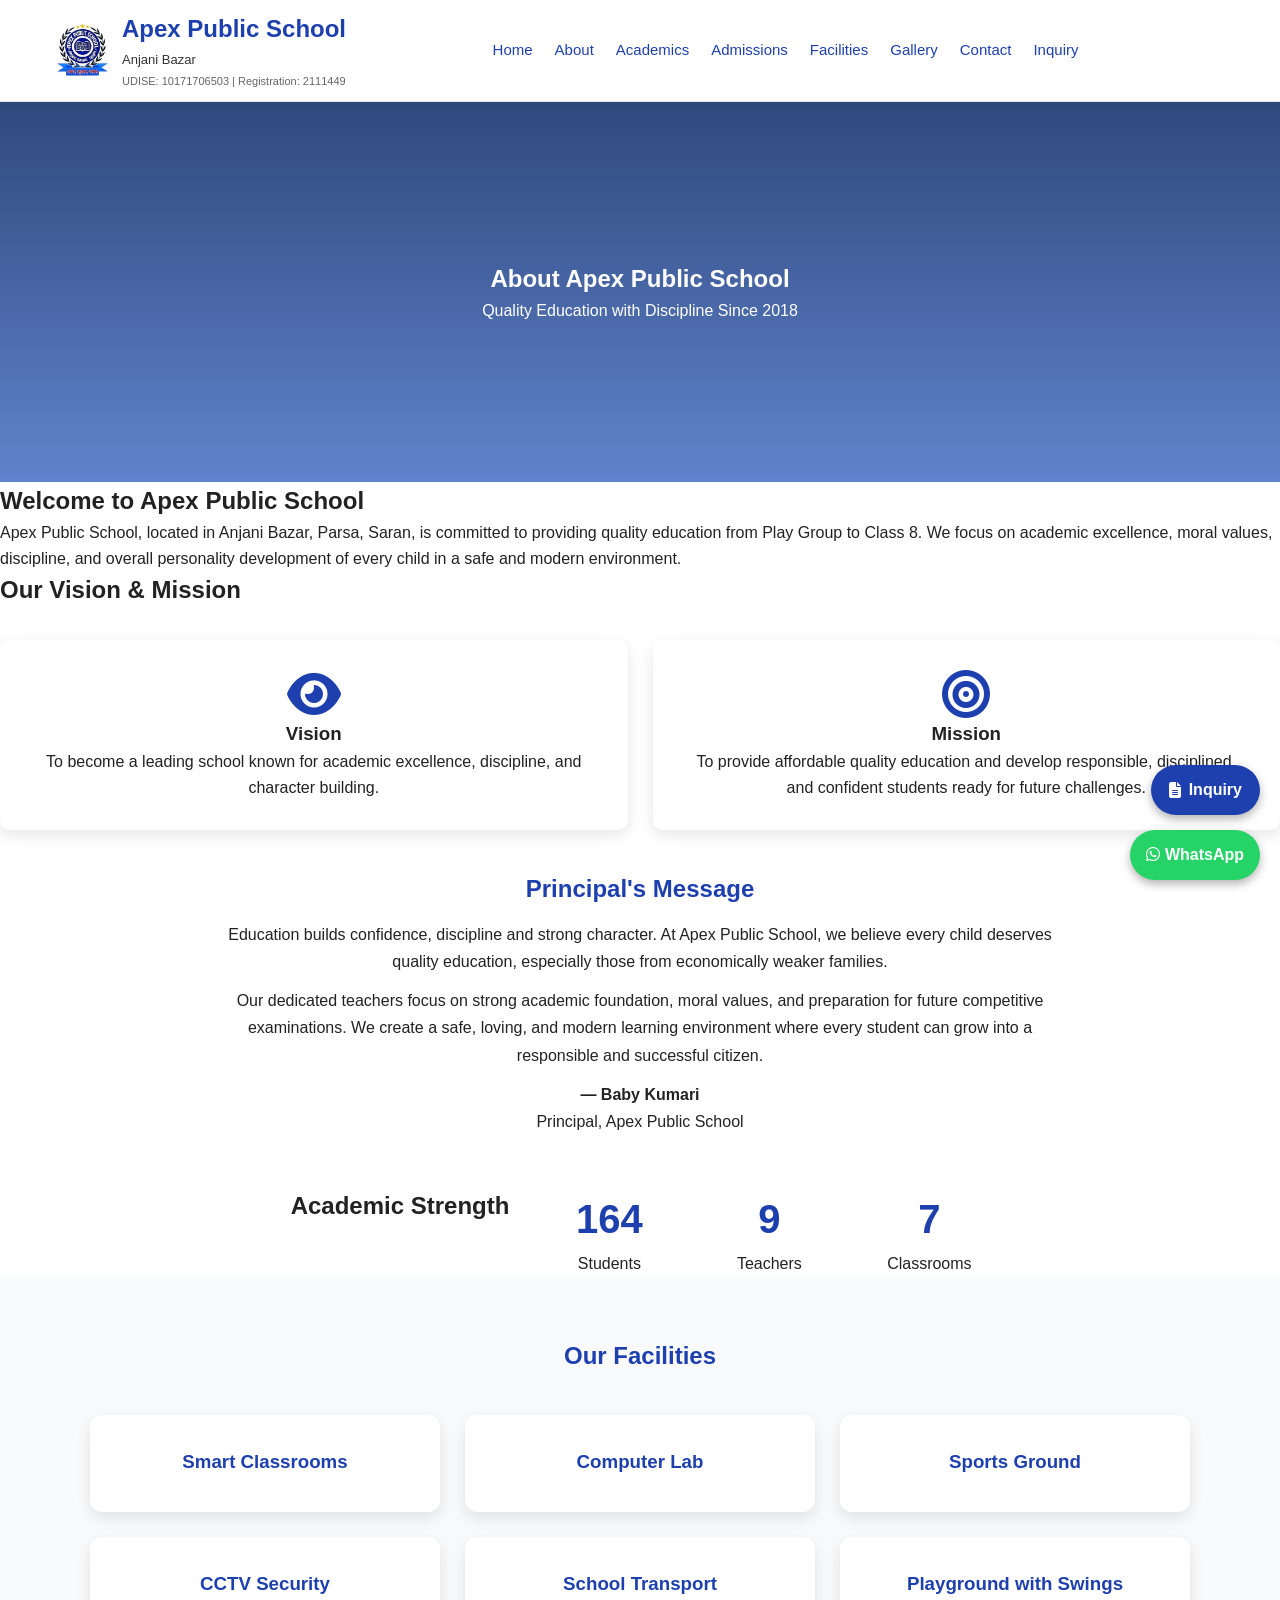
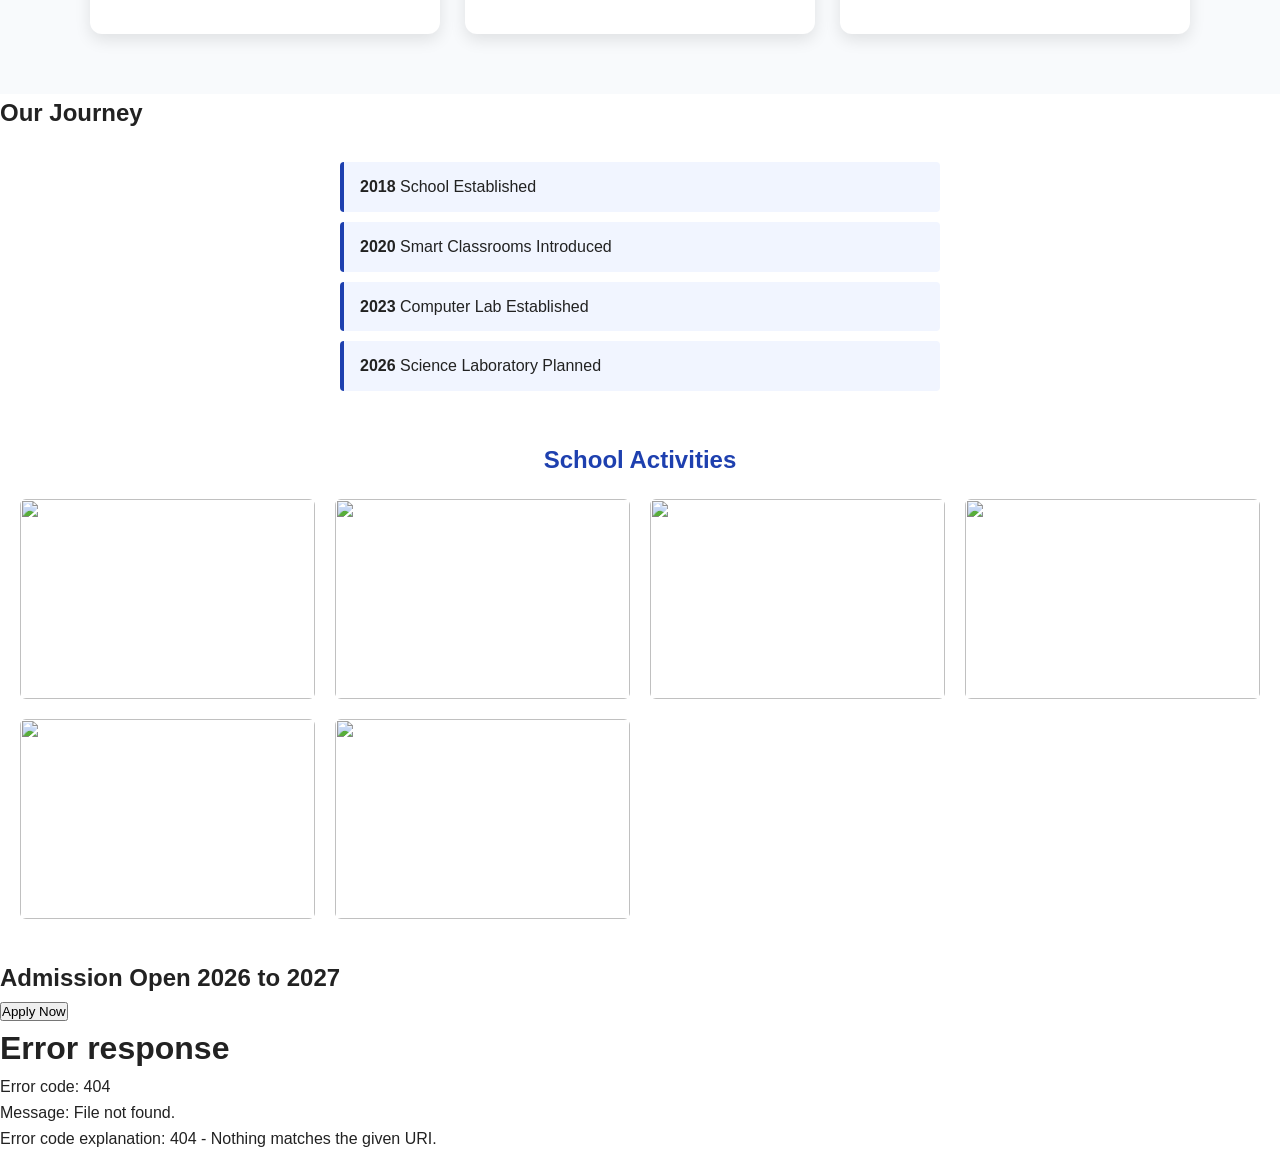
==== commit 80c8e4aa: "Update about.html" ====
--- a/about.html
+++ b/about.html
@@ -186,7 +186,7 @@
 </section>
 
 <!-- School Journey -->
-<section class="section"> <h2>Our Journey</h2> <div class="timeline"> <div class="timeline-item reveal"> <span class="timeline-dot"></span> <strong>2018</strong> School Established </div> <div class="timeline-item reveal"> <span class="timeline-dot"></span> <strong>2020</strong> Smart Classrooms Introduced </div> <div class="timeline-item reveal"> <span class="timeline-dot"></span> <strong>2023</strong> Computer Lab Established </div> </div> </section>
+<section class="section reveal"> <h2>Our Journey</h2> <div class="timeline"> <div class="timeline-item reveal"> <span class="timeline-dot"></span> <strong>2018</strong> School Established </div> <div class="timeline-item reveal"> <span class="timeline-dot"></span> <strong>2020</strong> Smart Classrooms Introduced </div> <div class="timeline-item reveal"> <span class="timeline-dot"></span> <strong>2023</strong> Computer Lab Established </div> <div class="timeline-item reveal"> <span class="timeline-dot"></span> <strong>2026</strong> Science Laboratory Planned </div> </div> </section>
 
 <!-- Gallery Preview -->
 <section class="home-gallery reveal">
@@ -222,3 +222,4 @@
 
 
 
+
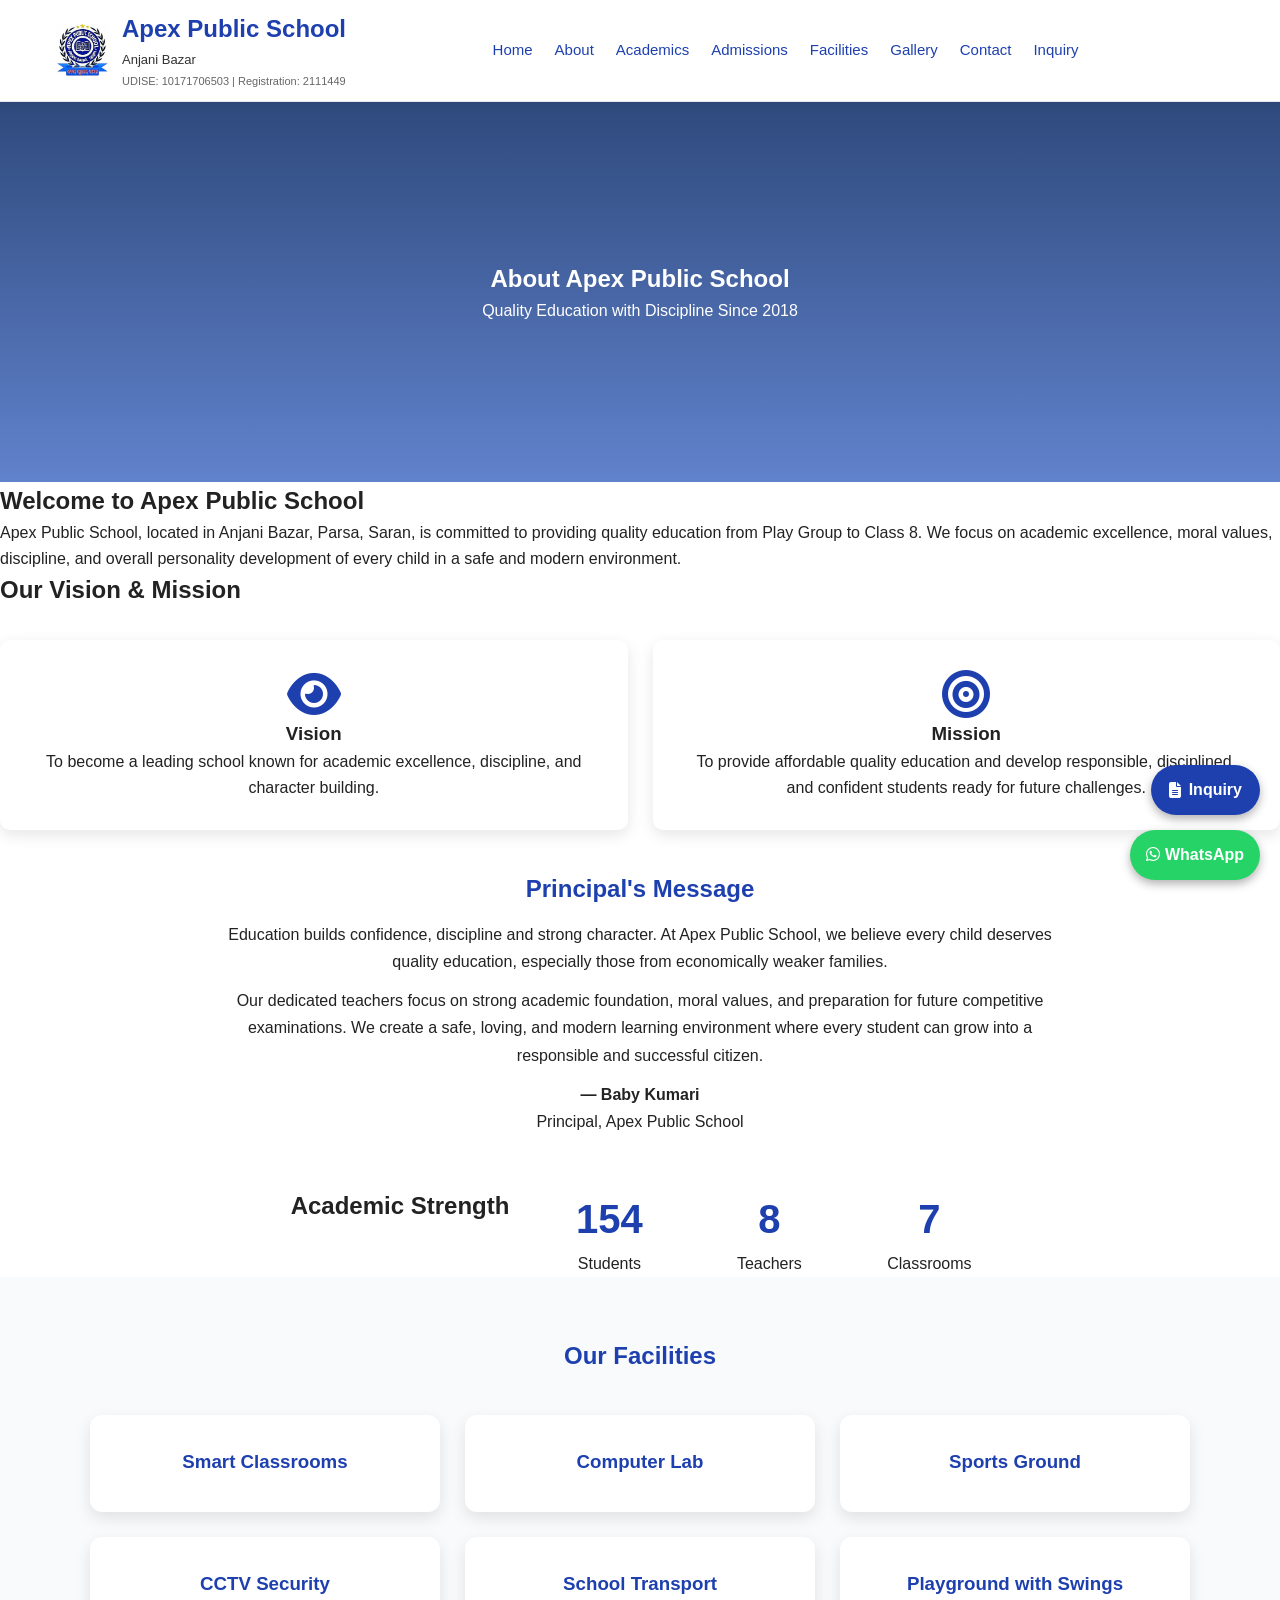
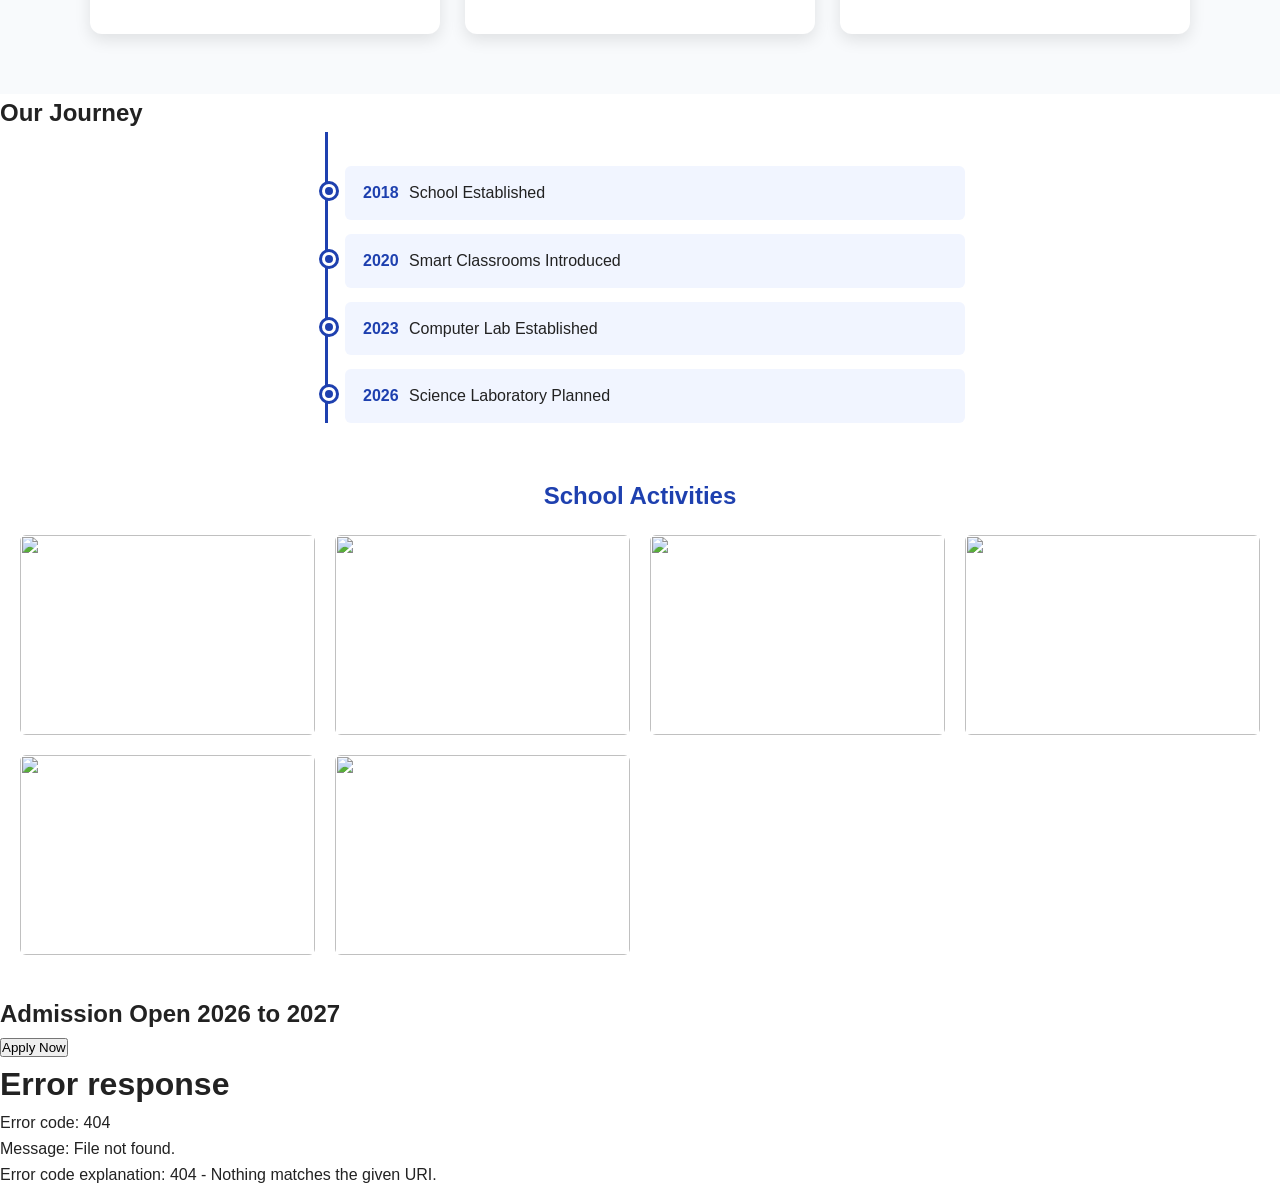
==== commit 06ac1a93: "Update about.html" ====
--- a/about.html
+++ b/about.html
@@ -2,29 +2,11 @@
 <html lang="en">
 <head> <meta charset="UTF-8"> <meta name="viewport" content="width=device-width, initial-scale=1.0"> <title>About | Apex Public School</title> <link rel="stylesheet" href="style.css"> <link rel="stylesheet" href="https://cdnjs.cloudflare.com/ajax/libs/font-awesome/6.5.0/css/all.min.css"> 
     <style>
-.timeline
-{
-max-width:600px;
-margin:auto;
-padding-top:20px;
-}
-
-.timeline-item
-{
-background:#f1f5ff;
-padding:12px 16px;
-margin:10px 0;
-border-left:4px solid #1E40AF;
-border-radius:4px;
-}
-        .principal-content p
-{
-margin-bottom:12px;
-line-height:1.7;
-}
+
+    
 .about-hero
 {
-background:linear-gradient(rgba(10,42,102,0.85),rgba(30,77,183,0.7)),url('images/School-Building.jpeg');
+background:linear-gradient(rgba(10,42,102,0.85),rgba(30,77,183,0.7)),url("images/School-Building.jpeg");
 background-size:cover;
 background-position:center;
 }
@@ -223,3 +205,4 @@
 
 
 
+
--- a/style.css
+++ b/style.css
@@ -1332,3 +1332,83 @@
 }
 }
 
+.timeline
+{
+position:relative;
+max-width:650px;
+margin:auto;
+padding-left:30px;
+padding-top:20px;
+}
+
+.timeline::before
+{
+content:"";
+position:absolute;
+left:10px;
+top:0;
+bottom:0;
+width:3px;
+background:#1E40AF;
+}
+
+.timeline-item
+{
+position:relative;
+background:#f1f5ff;
+padding:14px 18px;
+margin:14px 0;
+border-radius:6px;
+opacity:0;
+transform:translateY(40px);
+transition:0.7s ease;
+}
+
+.timeline-item.active
+{
+opacity:1;
+transform:translateY(0);
+}
+
+.timeline-item strong
+{
+color:#1E40AF;
+margin-right:6px;
+}
+
+.timeline-dot
+{
+position:absolute;
+left:-23px;
+top:18px;
+width:14px;
+height:14px;
+background:#1E40AF;
+border-radius:50%;
+border:3px solid white;
+box-shadow:0 0 0 3px #1E40AF;
+animation:pulseDot 2s infinite;
+}
+
+@keyframes pulseDot
+{
+0%
+{
+box-shadow:0 0 0 0 rgba(30,64,175,0.6);
+}
+
+70%
+{
+box-shadow:0 0 0 10px rgba(30,64,175,0);
+}
+
+100%
+{
+box-shadow:0 0 0 0 rgba(30,64,175,0);
+}
+}
+.principal-content p
+{
+margin-bottom:12px;
+line-height:1.7;
+}
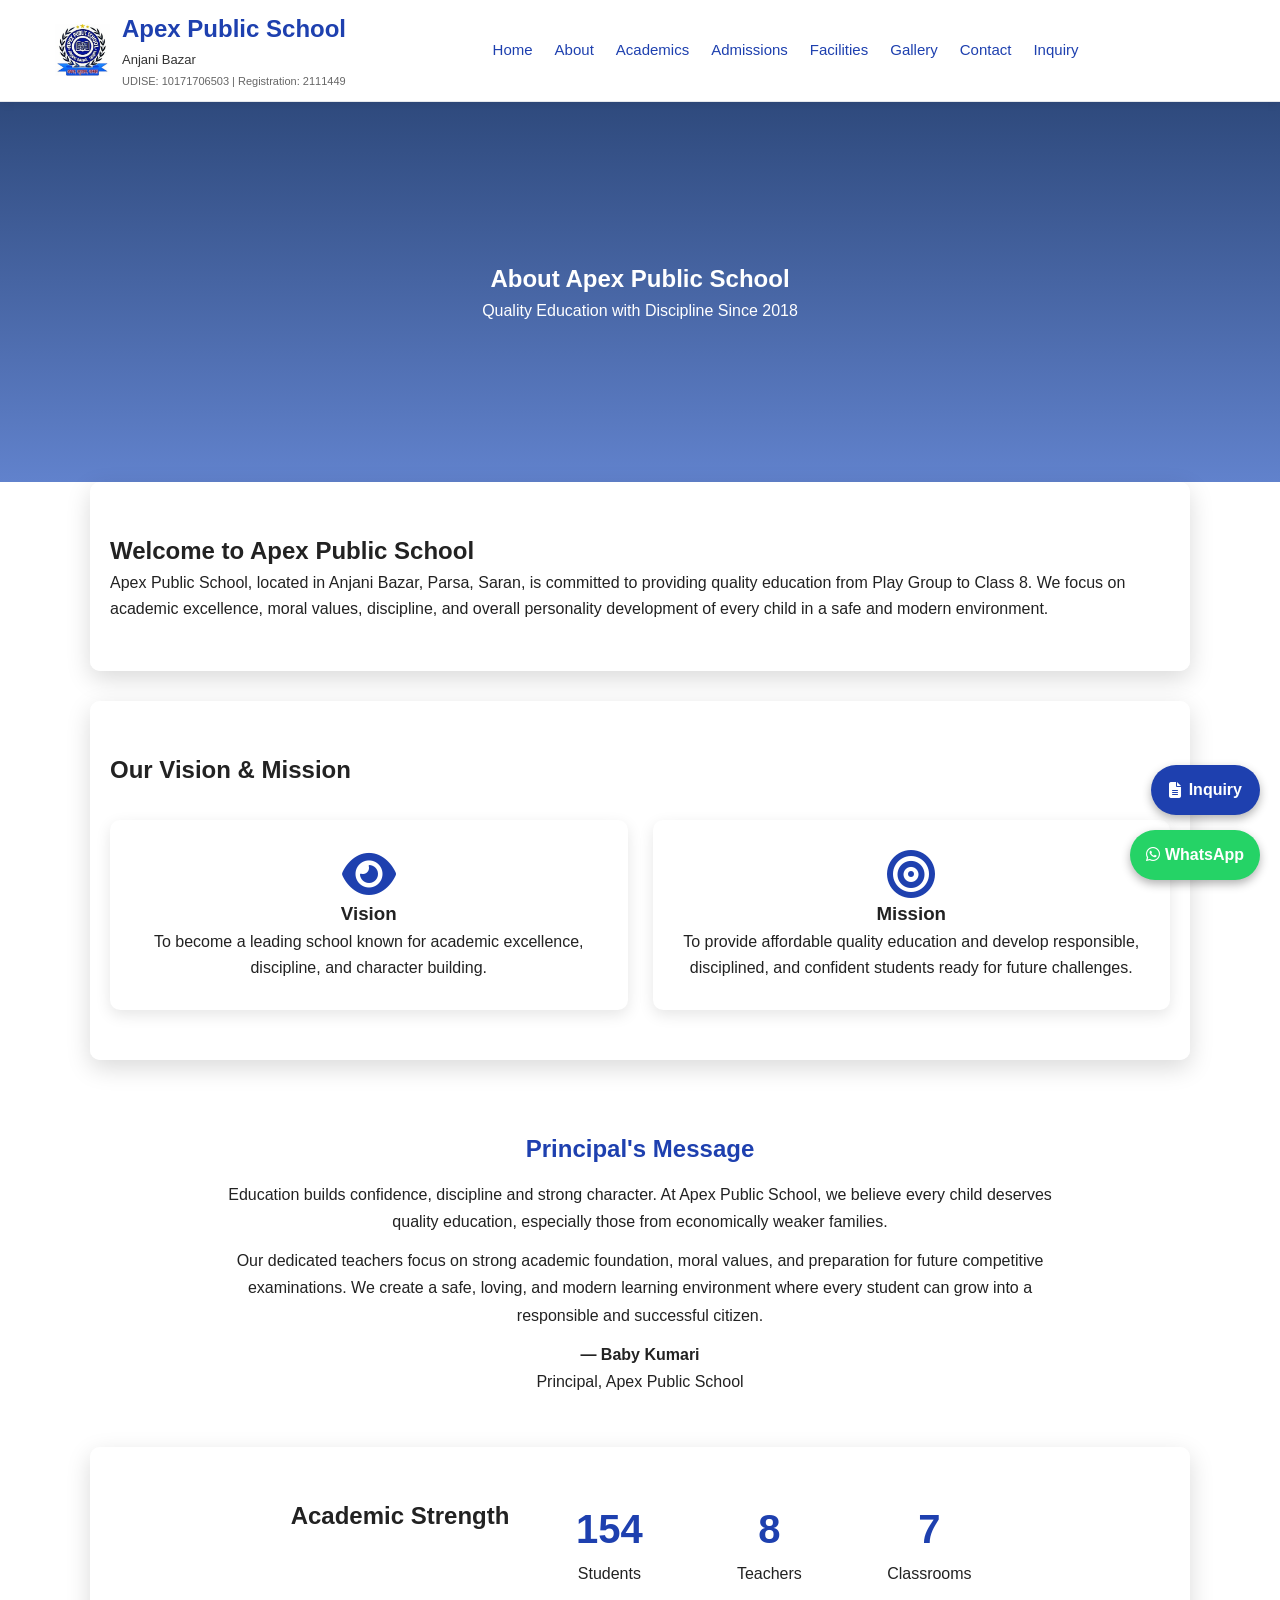
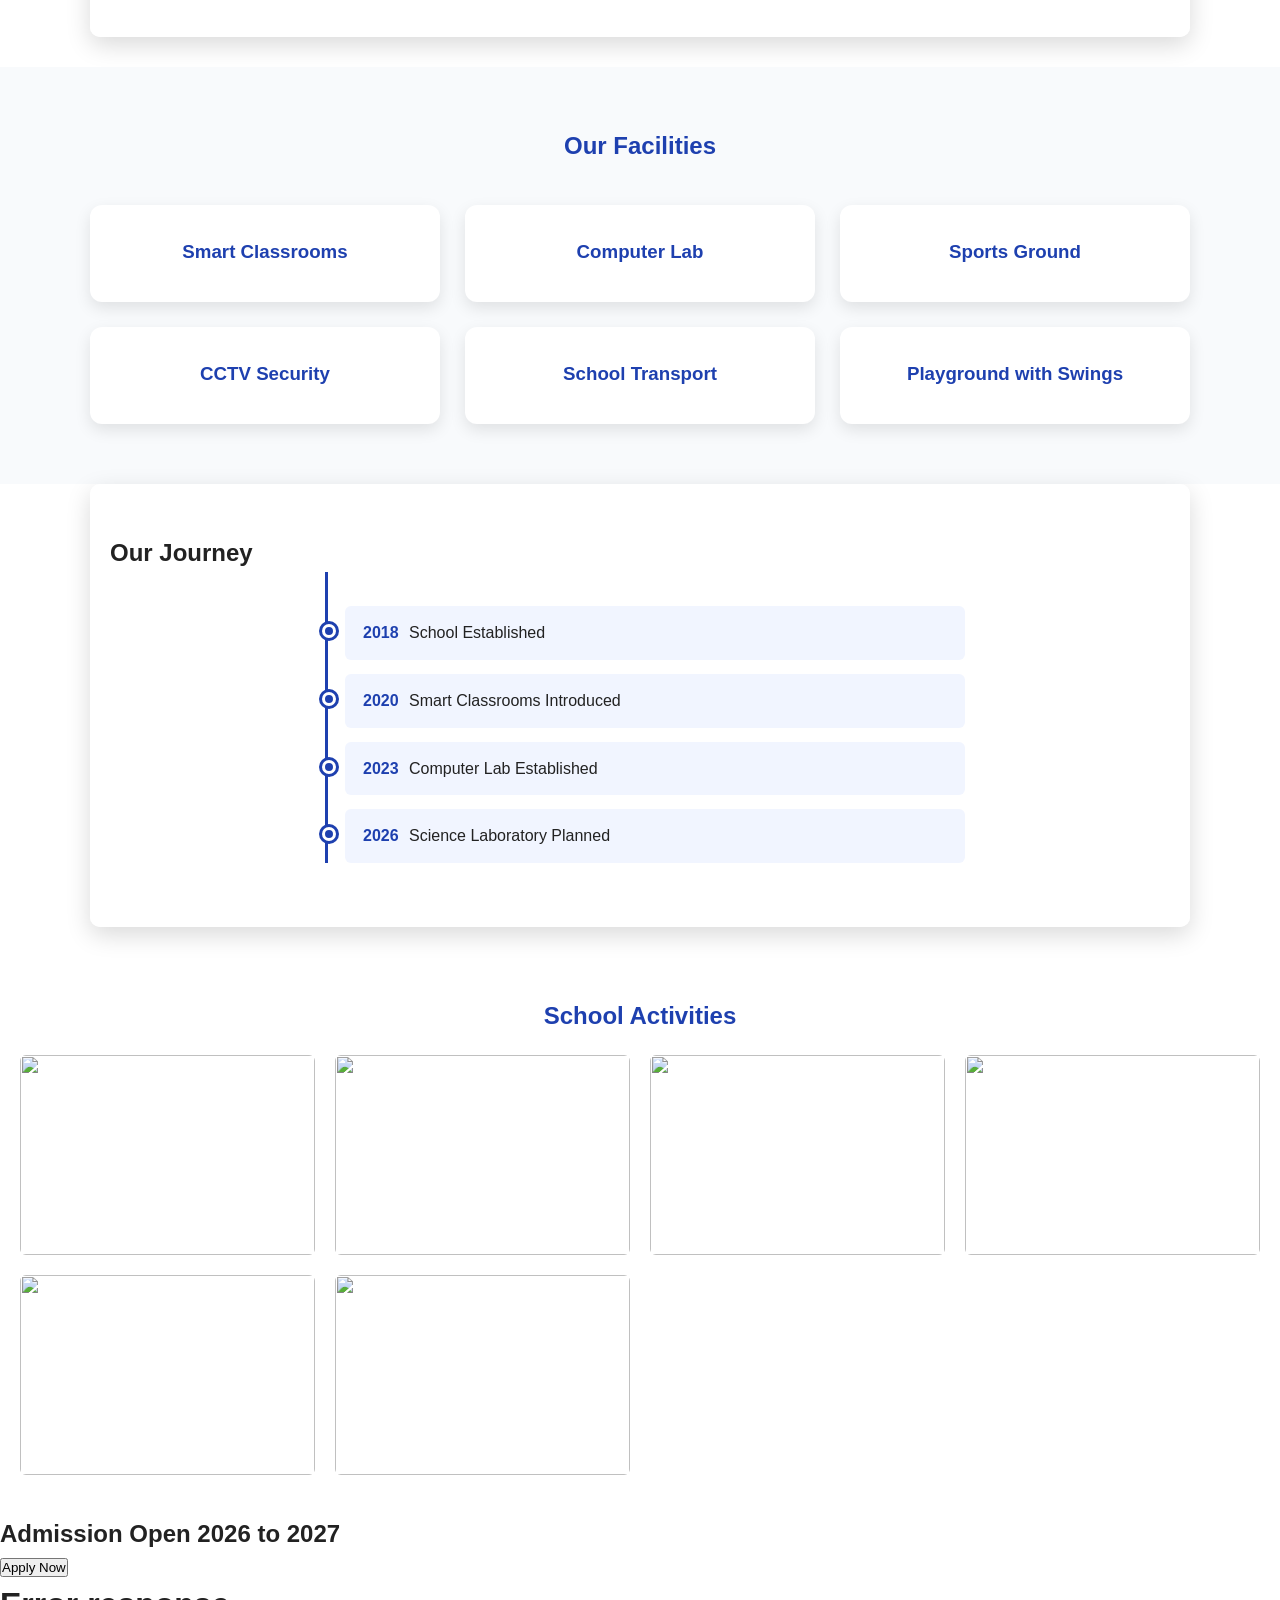
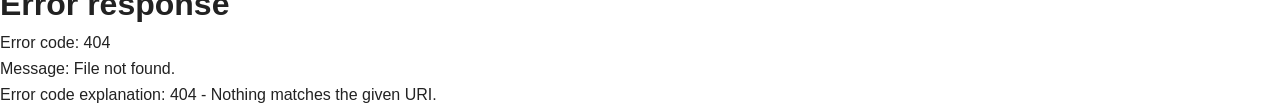
==== commit 974b1345: "Update about.html" ====
--- a/about.html
+++ b/about.html
@@ -119,7 +119,7 @@
         <div class="facility-btn">
             <h3>Smart Classrooms</h3>
             <div class="facility-panel">
-                <img src="https://images.unsplash.com/photo-1509062522246-3755977927d7" alt="Smart Classroom">
+                <img src="images/Classroom-img1.jpeg" alt="Smart Classroom">
                 <p>Digital smart boards and projectors make learning interactive and engaging for every student.</p>
             </div>
         </div>
@@ -127,7 +127,7 @@
         <div class="facility-btn">
             <h3>Computer Lab</h3>
             <div class="facility-panel">
-                <img src="https://images.unsplash.com/photo-1517694712202-14dd9538aa97" alt="Computer Lab">
+                <img src="images/Computer Lap.jpeg" alt="Computer Lab">
                 <p>Well-equipped computer lab where students learn basic to advanced computer skills from an early age.</p>
             </div>
         </div>
@@ -174,11 +174,11 @@
 <section class="home-gallery reveal">
     <h2>School Activities</h2>
     <div class="gallery-grid">
-        <img src="images/Bihar-Museum-img1.jpeg" loading="lazy" onclick="openLightbox(this)">
+        <img src="images/Bihar-Museum-img4.jpeg" loading="lazy" onclick="openLightbox(this)">
         <img src="images/Science-centre-Patna-img3.jpeg" loading="lazy" onclick="openLightbox(this)">
         <img src="images/Republic-Day-img1.jpeg" loading="lazy" onclick="openLightbox(this)">
         <img src="images/Sports-Event-Prize-Distribution-img1.jpeg" loading="lazy" onclick="openLightbox(this)">
-        <img src="images/Bihar-Museum-img2.jpeg" loading="lazy" onclick="openLightbox(this)">
+        <img src="images/Bihar-Museum-img5.jpeg" loading="lazy" onclick="openLightbox(this)">
         <img src="images/Science-centre-Patna-img3.jpeg" loading="lazy" onclick="openLightbox(this)">
     </div>
 </section>
@@ -206,3 +206,4 @@
 
 
 
+
--- a/style.css
+++ b/style.css
@@ -3,6 +3,22 @@
 {
 width:100%;
 overflow-x:hidden;
+}
+html
+{
+scroll-behavior:smooth;
+}
+
+Improve button appearance globally.
+
+button
+{
+transition:0.25s;
+}
+
+button:hover
+{
+transform:scale(1.05);
 }
 *
 {
@@ -1412,3 +1428,36 @@
 margin-bottom:12px;
 line-height:1.7;
 }
+.section
+{
+max-width:1100px;
+margin:auto;
+padding:50px 20px;
+background:rgba(255,255,255,0.85);
+backdrop-filter:blur(8px);
+border-radius:10px;
+box-shadow:0 8px 25px rgba(0,0,0,0.15);
+margin-bottom:30px;
+}
+.card
+{
+transition:0.35s;
+}
+
+.card:hover
+{
+transform:translateY(-10px) scale(1.02);
+box-shadow:0 14px 28px rgba(0,0,0,0.25);
+}
+
+Improve gallery hover effect.
+
+.gallery-grid img
+{
+transition:0.35s;
+}
+
+.gallery-grid img:hover
+{
+transform:scale(1.08);
+}
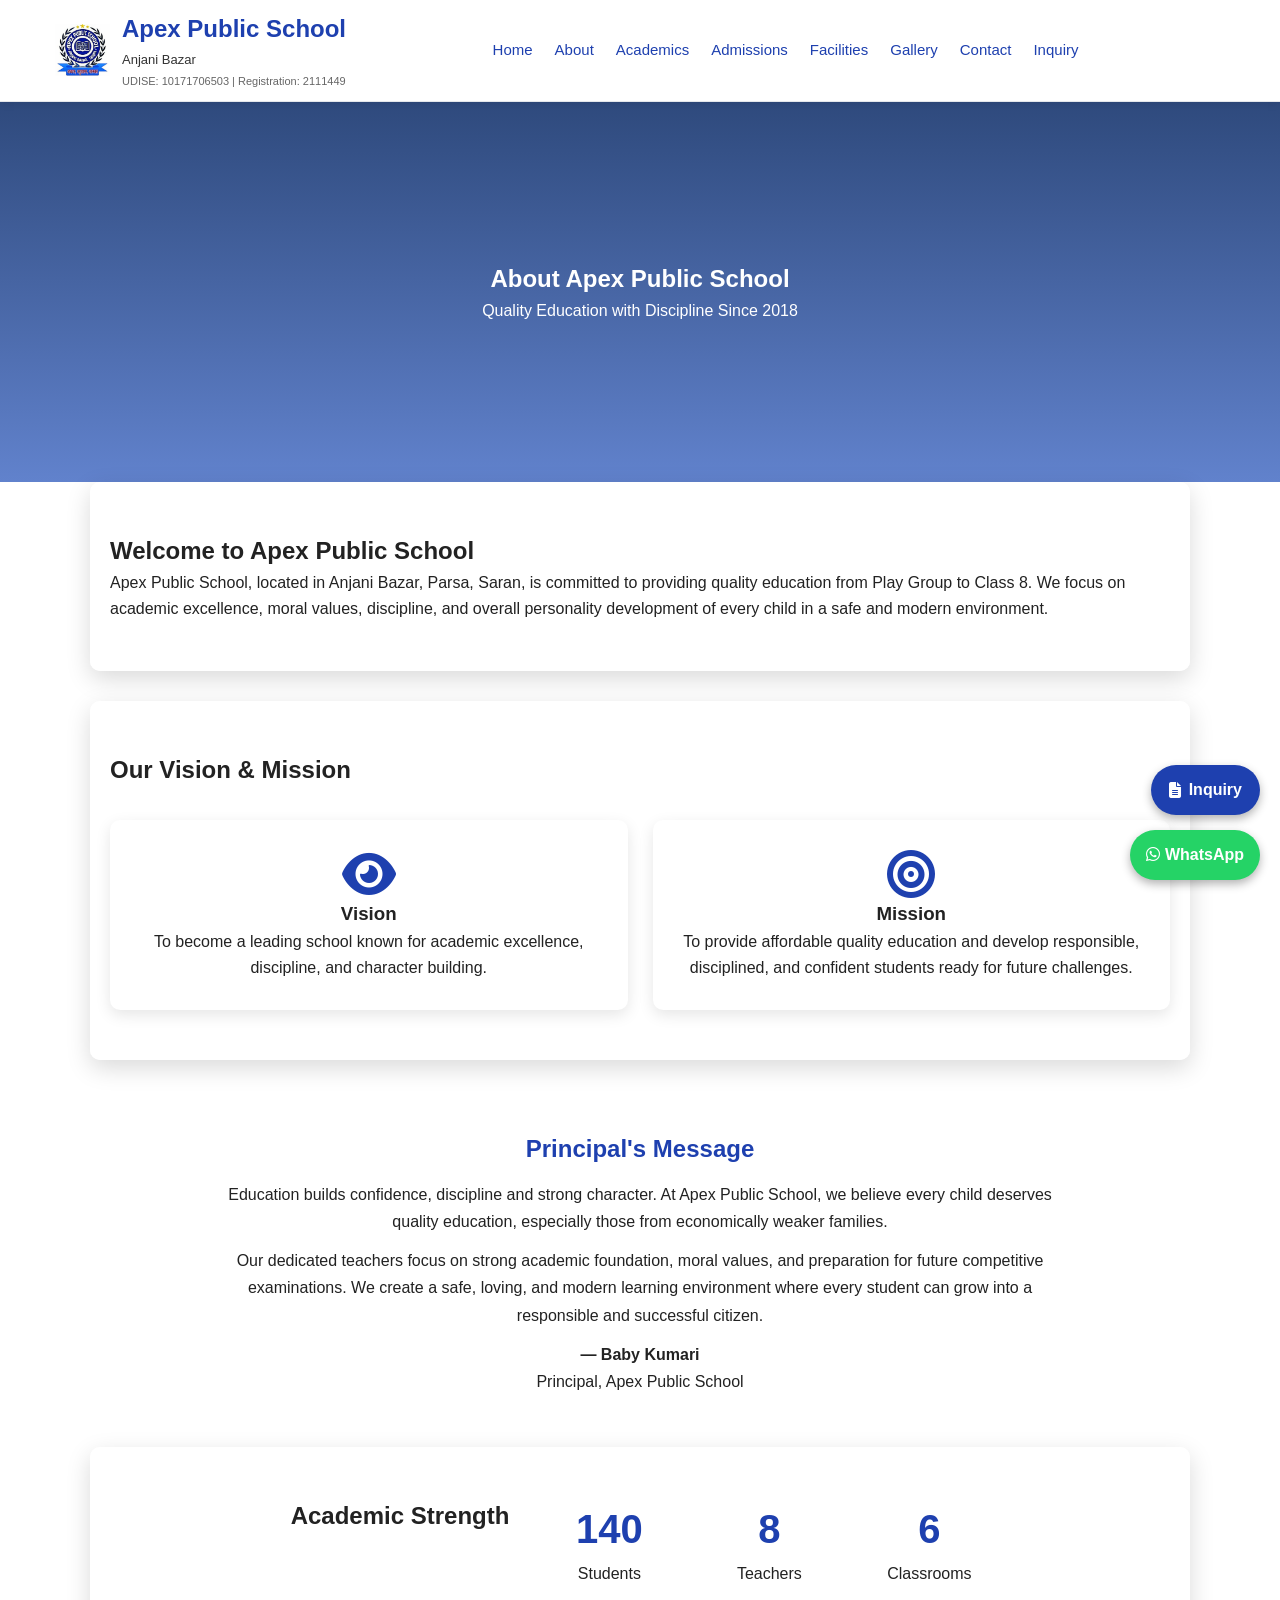
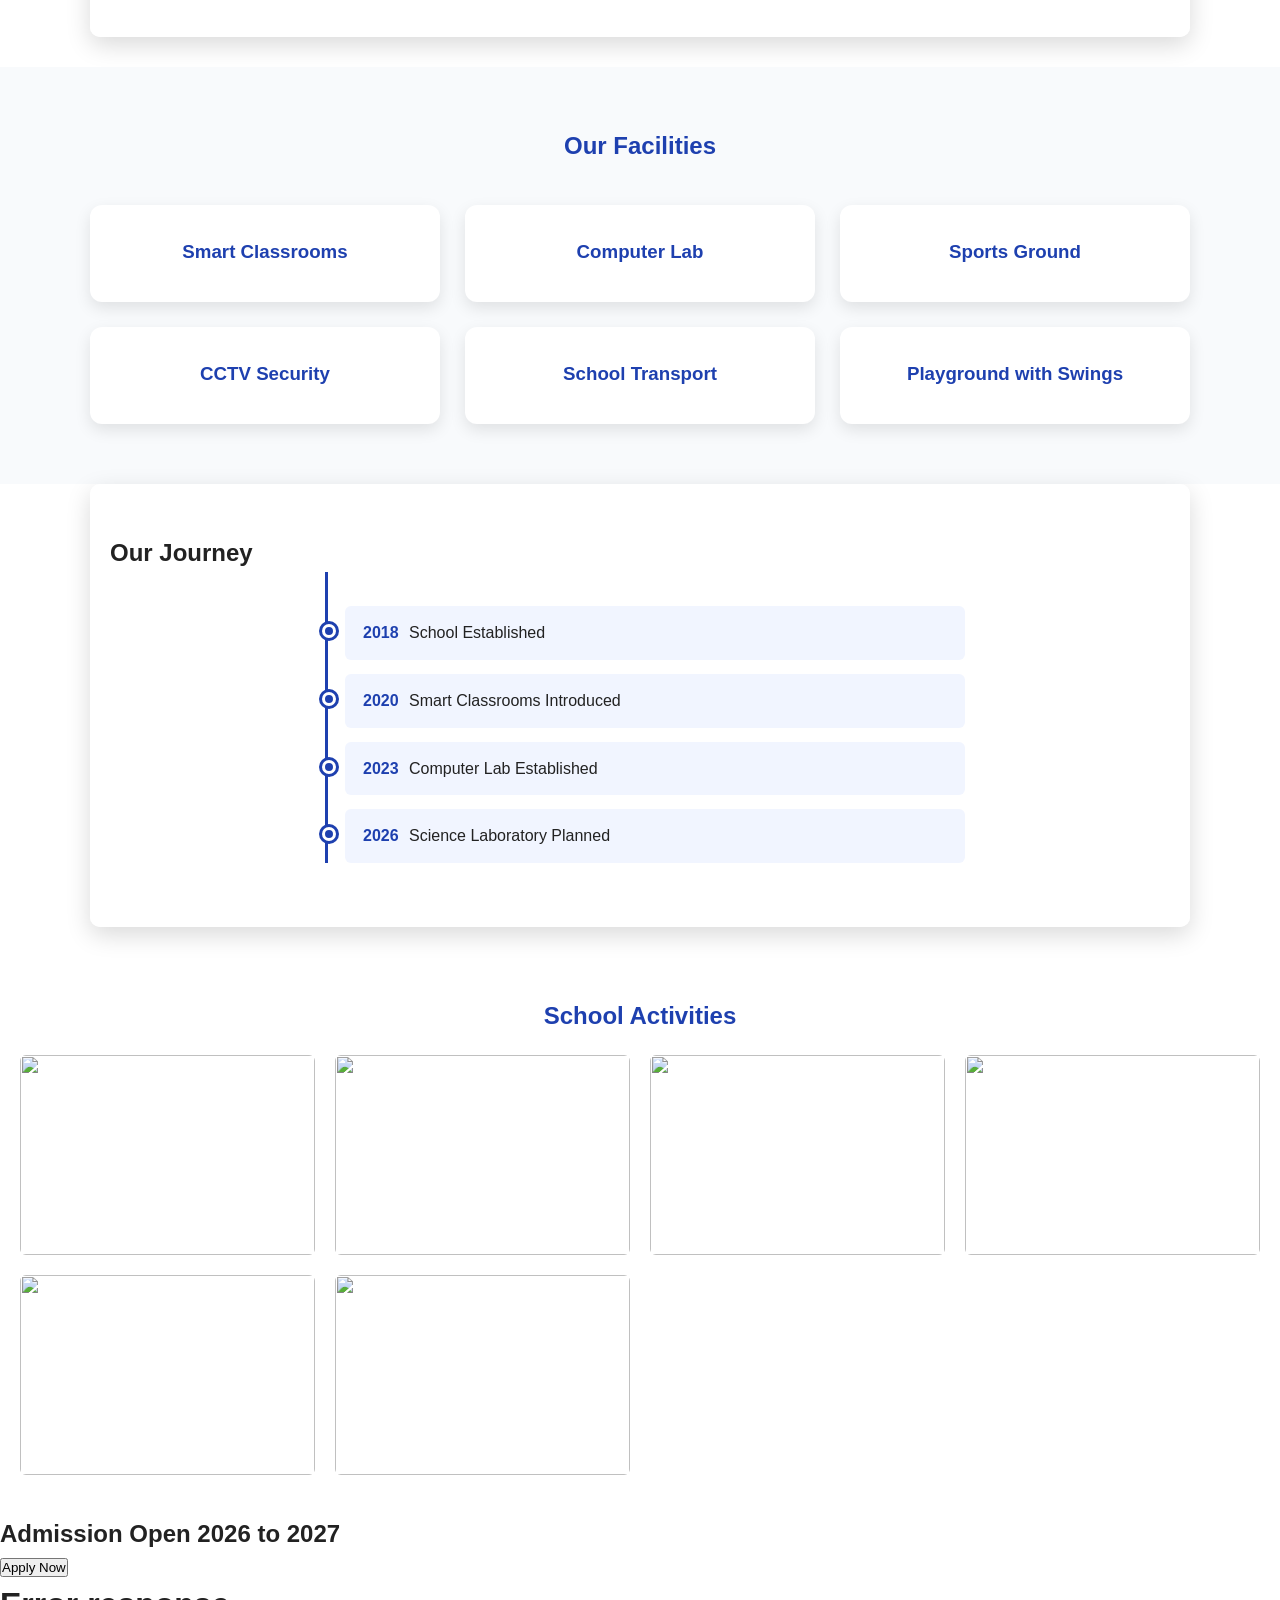
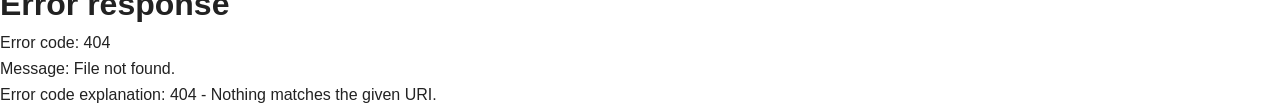
==== commit c7a98017: "Update about.html" ====
--- a/about.html
+++ b/about.html
@@ -10,12 +10,31 @@
 background-size:cover;
 background-position:center;
 }
-.cta button:hover
+.cta reveal
+{
+text-align:center;
+padding:50px 20px;
+background:#1E40AF;
+color:white;
+}
+
+.cta reveal button
+{
+padding:12px 22px;
+background:white;
+border:none;
+cursor:pointer;
+border-radius:4px;
+font-weight:bold;
+margin-top:15px;
+}
+
+.cta reveal button:hover
 {
 background:#facc15;
-color:#000;
-}
-    .stats
+}
+
+.stats
 {
 display:flex;
 justify-content:center;
@@ -207,3 +226,4 @@
 
 
 
+
